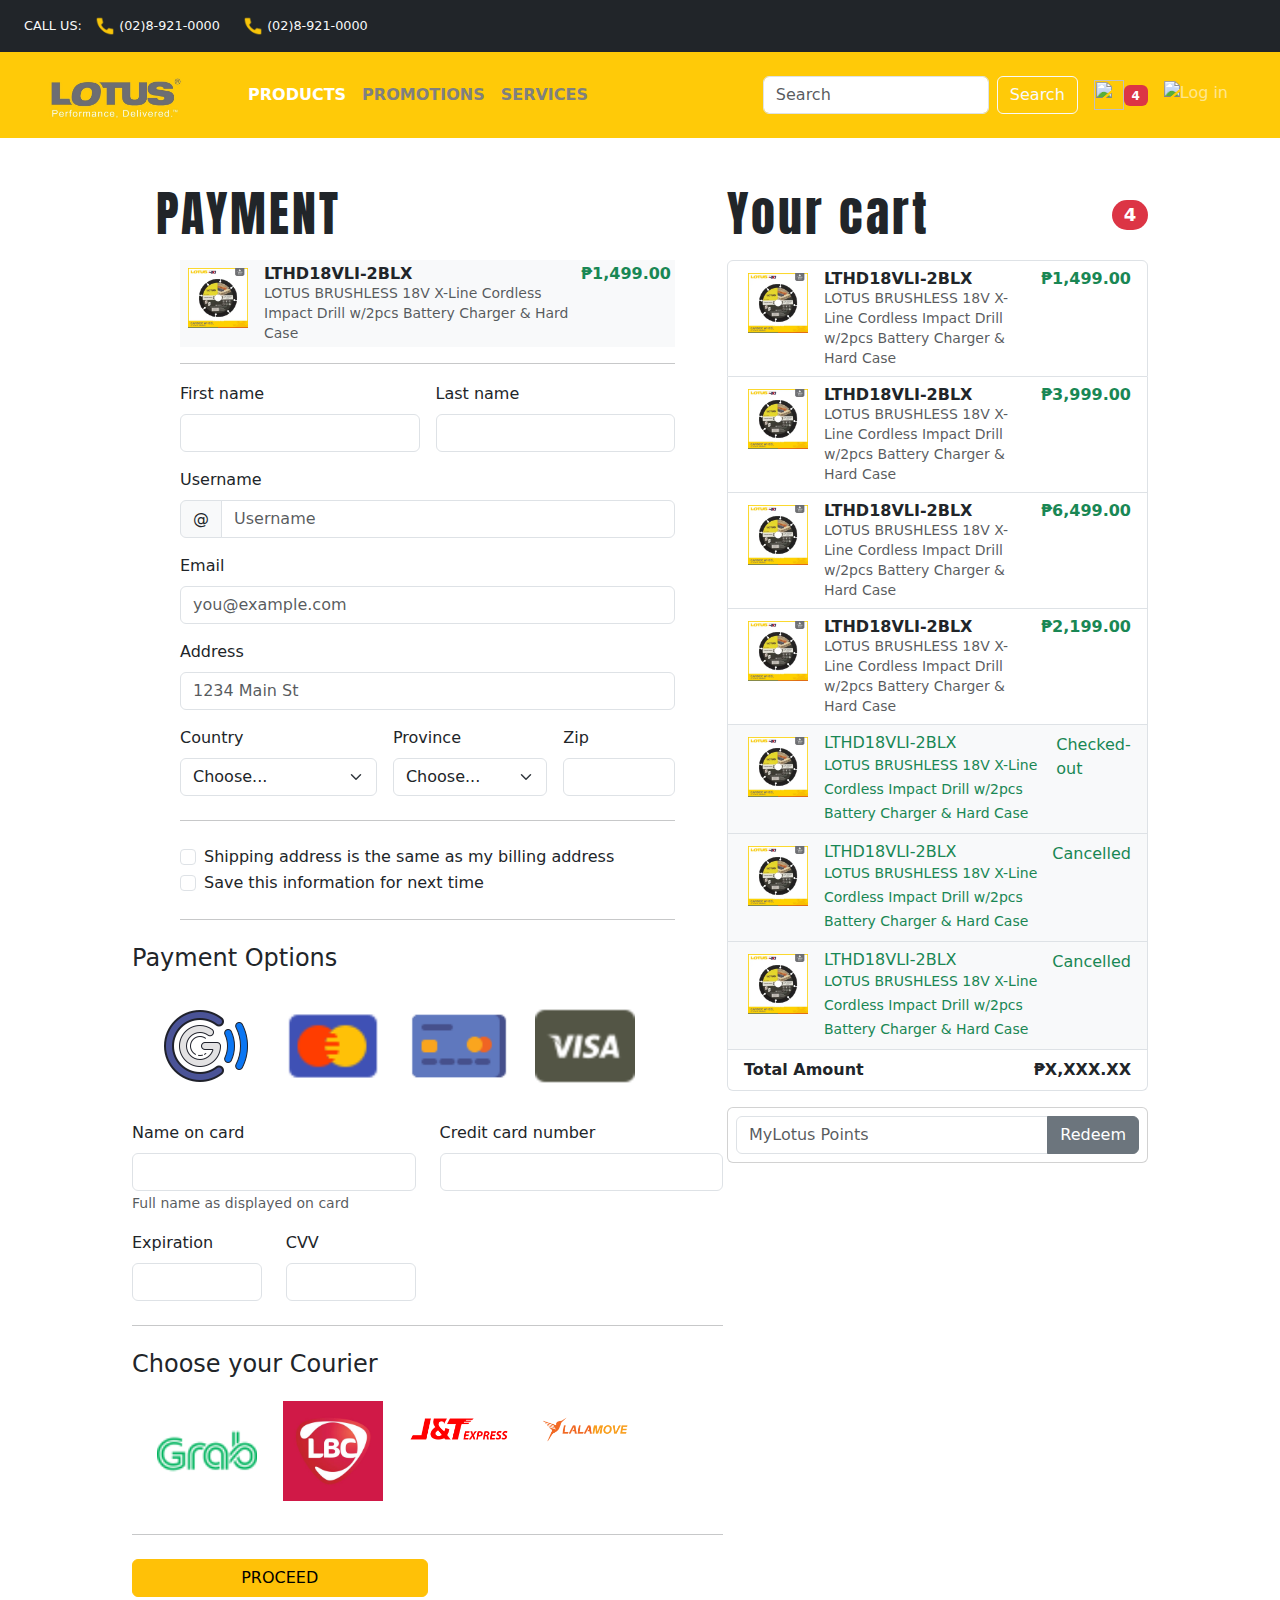
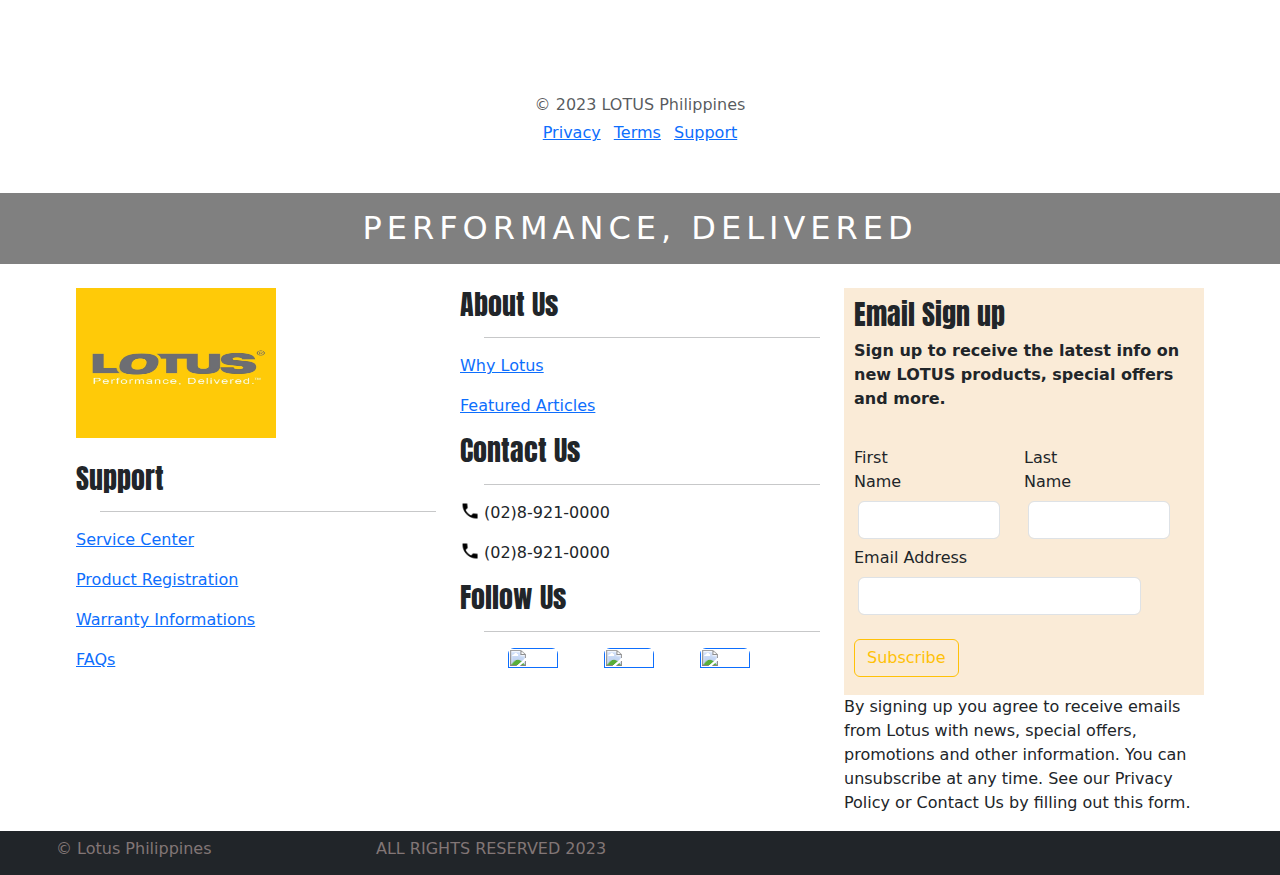
==== checkout.html @ 12a21626 "first commit" ====
<!doctype html>
<html lang="en">
  <head>
    <meta charset="UTF-8">
    <meta http-equiv="X-UA-Compatible" content="IE=edge">
    <meta name="viewport" content="width=device-width, initial-scale=1.0">
    <title>LOTUS Philippines</title>
    <link href="https://cdn.jsdelivr.net/npm/bootstrap@5.0.2/dist/css/bootstrap.min.css" rel="stylesheet">
    <link rel="preconnect" href="https://fonts.googleapis.com">
    <link rel="preconnect" href="https://fonts.gstatic.com" crossorigin>
    <link href="https://fonts.googleapis.com/css2?family=Anton&display=swap" rel="stylesheet">
    <script src="https://cdn.jsdelivr.net/npm/bootstrap@5.2.3/dist/js/bootstrap.bundle.min.js"></script>
    <link rel="stylesheet" href="css/style.css">
    
    <link href="css/bootstrap.min.css" rel="stylesheet">  
    <!-- Custom styles for this template -->
    <link href="css/checkout.css" rel="stylesheet">
  </head>
  <body>
    <header>
      <div class="container-fluid bg-dark text-light">
          <div class="header-cont d-flex gap-3 px-4 py-3 align-content-center">
              <div class="row">
                  <p class="col-md-2 p-0 m-0 text-nowrap">CALL US:</p>
                      <div class="col-md-5 d-flex gap-1">
                          <img width="20px" height="20px" src="./projectassets/icons8-phone-24.png" alt="">
                          <p class="text-nowrap p-0 m-0">(02)8-921-0000</p>
                      </div>
                  <div class="col-md-5 d-flex gap-1">
                      <img width="20px" height="20px" src="./projectassets/icons8-phone-24.png"" alt="">
                      <p class="text-nowrap p-0 m-0">(02)8-921-0000</p>
                  </div>
              </div>
              <div class="d-flex gap-3 align-content-center ms-auto">
                  <a href="#">
                      <img width="25px" src="https://cdn3.iconfinder.com/data/icons/2018-social-media-logotypes/1000/2018_social_media_popular_app_logo_facebook-256.png" alt="">
                  </a>
                  <a href="#">
                      <img width="25px" src="https://cdn2.iconfinder.com/data/icons/social-media-2285/512/1_Twitter3_colored_svg-512.png" alt="">
                  </a>
                  <a href="#">
                      <img width="25px" src="https://cdn2.iconfinder.com/data/icons/social-media-2285/512/1_Instagram_colored_svg_1-128.png" alt="">
                  </a>
              </div>
          </div>
      </div>
  </header>
  <nav class="navbar sticky-top m-0 navbar-expand-lg navbar-dark">
    <div class="container-fluid mx-4">
        <a href="index.html" class="navbar-brand me-5 px-2">
            <img class="wish-zoom" width="140px" height="60px" src="./projectassets/logo-1.jpg" alt="">
        </a>
        <button type="button" class="navbar-toggler" data-bs-toggle="collapse" data-bs-target="#navbarCollapse">
            <span class="navbar-toggler-icon"></span>
        </button>
        <div class="collapse navbar-collapse" id="navbarCollapse">
            <div class="navbar-custom navbar-nav">
                <a href="./Products.html" class="ms-auto nav-item text- nav-link active">PRODUCTS</a>
                <a href="Promotions.html" class="ms-auto nav-item nav-link">PROMOTIONS</a>
                <a href="services.html" class="ms-auto nav-item nav-link">SERVICES</a>
            </div>
                <form class="d-flex ms-auto">
                    <input type="text" class="form-control me-sm-2" placeholder="Search">
                    <button type="submit" class="btn btn-outline-light">Search</button>
                </form>
                <div class="navbar-nav m-2">
                    <a href="#modalScrollableCenter" data-bs-toggle="modal" class="wish-zoom ms-auto nav-item nav-link"><img width="30px" height="30px" src="https://cdn3.iconfinder.com/data/icons/jolly-icons-free/64/cart_64.png" alt=""><span class="badge bg-danger">4</span></a>
                    <a class="ms-auto wish-zoom nav-item nav-link" href="#modalSignin"  data-bs-toggle="modal"><img width="30px" height="30px" src="https://cdn4.iconfinder.com/data/icons/glyphs/24/icons_user-64.png" alt="Log in"></a>
            </div>
            </div>
        </div>
    </div>
    <!-----------CART Modal-------->
    <div class="modal" id="modalScrollableCenter">
        <div class="modal-dialog modal-lg modal-dialog-centered modal-dialog-scrollable">
        <div class="modal-content rounded-4 shadow-lg">
            <!-- Modal Header -->
            <div class="modal-header mx-3">
            <h3 class="modal-title">Your Cart</h3>
            <button type="button" class="btn-close" data-bs-dismiss="modal"></button>
            </div>
            <div class="modal-body mx-3">
                <div class="d-md-flex gap-2"><img width="50px" height="50px" src="./projectassets/acc1.jpg" alt=""><p class="mb-0 fw-bolder ms-3">LOTUS BRUSHLESS 18V X-Line Cordless Impact Drill w/2pcs Battery Charger & Hard Case LTHD18VLI-2BLX</p>
                    <button type="button" class="py-0 text-nowrap btn-sm btn btn-danger text-light">Cancel</button>
                    <button type="button" data-bs-target="" class="py-0 text-nowrap btn-sm btn btn-primary text-light" data-href="checkout.html">Check-out</button></div>
                <hr>
                <div class="d-md-flex gap-2"><img width="50px" height="50px" src="./projectassets/acc2.jpg" alt=""><p class="mb-0 fw-bolder  ms-3">LOTUS BRUSHLESS 18V X-Line Cordless Impact Drill w/2pcs Battery Charger & Hard Case LTHD18VLI-2BLX</p>
                    <button type="button" class="py-0 text-nowrap btn-sm btn btn-danger text-light">Cancel</button>
                    <button type="button" class="py-0 text-nowrap btn-sm btn btn-primary text-light">Check-out</button></div>
                <hr>
                <div class="d-md-flex gap-2"><img width="50px" height="50px" src="./projectassets/acc3.jpg" alt=""><p class="mb-0 fw-bolder  ms-3">LOTUS BRUSHLESS 18V X-Line Cordless Impact Drill w/2pcs Battery Charger & Hard Case LTHD18VLI-2BLX</p>
                    <button type="button" class="py-0 text-nowrap btn-sm btn btn-danger text-light">Cancel</button>
                    <button type="button" class="py-0 text-nowrap btn-sm btn btn-primary text-light">Check-out</button></div>
                <hr>
                <div class="d-md-flex gap-2"><img width="50px" height="50px" src="./projectassets/acc1.jpg" alt=""><p class="mb-0 fw-bolder  ms-3">LOTUS BRUSHLESS 18V X-Line Cordless Impact Drill w/2pcs Battery Charger & Hard Case LTHD18VLI-2BLX</p>
                    <button type="button" class="py-0 text-nowrap btn-sm btn btn-danger text-light">Cancel</button>
                    <button type="button" class="py-0 text-nowrap btn-sm btn btn-primary text-light">Check-out</button></div>
                <hr>
                <div class="modal-co d-md-flex gap-2"><img width="50px" height="50px" src="./projectassets/acc2.jpg" alt=""><p class="mb-0 fw-bolder  ms-3">LOTUS BRUSHLESS 18V X-Line Cordless Impact Drill w/2pcs Battery Charger & Hard Case LTHD18VLI-2BLX</p>
                    <button type="button gap-2" class="py-0 text-nowrap btn-sm btn btn-success" disabled>Checked-out</button>
                </div>
                <hr>
                <div class="modal-co d-md-flex gap-2"><img width="50px" height="50px" src="./projectassets/acc3.jpg" alt=""><p class="mb-0 fw-bolder ms-3">LOTUS BRUSHLESS 18V X-Line Cordless Impact Drill w/2pcs Battery Charger & Hard Case LTHD18VLI-2BLX</p>
                    <button type="button" class="py-0 text-nowrap btn-sm btn btn-danger" disabled>Cancelled</button>
                </div>
                <hr>
                <div class="modal-co d-md-flex gap-2"><img width="50px" height="50px" src="./projectassets/acc3.jpg" alt=""><p class="mb-0 fw-bolder ms-3">LOTUS BRUSHLESS 18V X-Line Cordless Impact Drill w/2pcs Battery Charger & Hard Case LTHD18VLI-2BLX</p>
                    <button type="button" class="py-0 text-nowrap btn-sm btn btn-danger" disabled>Cancelled</button>
                </div>
            </div>
        <!-- Modal footer -->
        <div class="modal-footer mx-3">
            <a class="util-btn fw-bolder text-light btn btn-warning" href="Products.html#products">ADD MORE TO CART</a>
            <a class="util-btn fw-bolder text-light btn btn-success" href="checkout.html">CHECK-OUT</a>

    </div>
  </div>
</div>
</div>
    <!----------Log-in Modal -->
<div class="modal modal-signin bg-opacity-25" tabindex="-1" role="dialog" id="modalSignin">
<div class="modal-dialog modal-dialog-centered modal-dialog-scrollable">
  <div class="modal-content rounded-5 shadow">
    <div class="modal-header p-5 pb-4 border-bottom-0">
      <!-- <h1 class="modal-title fs-5" >Modal title</h1> -->
      <h4 class="fw-bold mb-0 fs-2">MyLOTUS Account</h4>
      <button type="button" class="btn-close" data-bs-dismiss="modal" aria-label="Close"></button>
    </div>
    <div class="modal-body p-5 pt-0">
      <form class="my-4">
        <div class="form-floating mb-3">
          <input type="email" class="form-control rounded-3" id="floatingInput" placeholder="name@example.com">
          <label for="floatingInput">Email address</label>
        </div>
        <div class="form-floating mb-3">
          <input type="password" class="form-control rounded-3" id="floatingPassword" placeholder="Password">
          <label for="floatingPassword">Password</label>
        </div>
        <input type="checkbox" value="lsRememberMe" id="rememberMe"> <label for="rememberMe">Remember me</label>
        <a href="myAccount.html" class="w-100 my-2 btn btn-lg rounded-3 btn-warning" type="submit">Sign in</a>
        
        <small class="text-muted">By clicking Sign in, you agree to the terms of use.</small>
        <hr class="my-4 mx-3">
        <a class="text-center text-dark text-decoration-none" href="Create-Account.html"><h4><span class="text-muted">Not a member? </span>Register</h4></a>
        <h5 class="my-3 text-center">or sign in with</h5>
        <div class="d-flex gap-4 justify-content-center">
            <a href="#">
                <img width="50" class="p-0" src="https://cdn1.iconfinder.com/data/icons/social-media-2285/512/Colored_Facebook3_svg-512.png" alt="">
            </a>
            <a href="#">
                <img width="50" class="p-0" src="https://cdn2.iconfinder.com/data/icons/social-icons-33/128/Google-512.png" alt="">
            </a>
            <a href="#">
                <img width="50" class="p-0" src="https://cdn2.iconfinder.com/data/icons/social-media-2285/512/1_Instagram_colored_svg_1-512.png" alt="">
            </a>
        </div>
      </form>
    </div>
  </div>
</div>
</div>
</nav>
  <main>
    <section>
    <div class="container-lg my-5">    
      <div class="row g-1 mx-5">
      <div class="col-md-5 col-lg-5 order-md-last ">
        <h4 class="d-flex justify-content-between align-items-center mb-3">
          <span class="feat-font text-dark">Your cart</span>
          <span class="badge bg-danger rounded-pill">4</span>
        </h4>
        <ul class="list-group mb-3">
          <li class="list-group-item d-flex justify-content-between lh-sm">
            <img class="m-1 me-3" width="60px" height="60px" src="projectassets/acc1.jpg" alt="">
            <div class="me-2">
              <h6 class="my-0 fw-bolder">LTHD18VLI-2BLX</h6>
              
              <small class="text-muted">LOTUS BRUSHLESS 18V X-Line Cordless Impact Drill w/2pcs Battery Charger & Hard Case</small>
            </div>
            <h6 class="fw-bolder text-success">₱1,499.00</h6>
          </li>
          <li class="list-group-item d-flex justify-content-between lh-sm">
            <img class="m-1 me-3" width="60px" height="60px" src="projectassets/acc1.jpg" alt="">
            <div class="me-2">
              <h6 class="my-0 fw-bolder">LTHD18VLI-2BLX</h6>
              
              <small class="text-muted">LOTUS BRUSHLESS 18V X-Line Cordless Impact Drill w/2pcs Battery Charger & Hard Case</small>
            </div>
            <hh6 class="fw-bolder text-success">₱3,999.00</h6>
          </li>
          <li class="list-group-item d-flex justify-content-between lh-sm">
            <img class="m-1 me-3" width="60px" height="60px" src="projectassets/acc1.jpg" alt="">
            <div class="me-2">
              <h6 class="my-0 fw-bolder">LTHD18VLI-2BLX</h6>
              
              <small class="text-muted">LOTUS BRUSHLESS 18V X-Line Cordless Impact Drill w/2pcs Battery Charger & Hard Case</small>
            </div>
            <h6 class="fw-bolder text-success">₱6,499.00</h6>
          </li>
          <li class="list-group-item d-flex justify-content-between lh-sm">
            <img class="m-1 me-3" width="60px" height="60px" src="projectassets/acc1.jpg" alt="">
            <div class="me-2">
              <h6 class="my-0 fw-bolder">LTHD18VLI-2BLX</h6>
              
              <small class="text-muted">LOTUS BRUSHLESS 18V X-Line Cordless Impact Drill w/2pcs Battery Charger & Hard Case</small>
            </div>
            <h6 class="fw-bolder text-success">₱2,199.00</h6>
          </li>
          <li class="list-group-item d-flex justify-content-between bg-light">
            <img class="m-1 me-3" width="60px" height="60px" src="projectassets/acc1.jpg" alt="">
            <div class="text-success">
              <h6 class="my-0">LTHD18VLI-2BLX</h6>
              <small>LOTUS BRUSHLESS 18V X-Line Cordless Impact Drill w/2pcs Battery Charger & Hard Case</small>
            </div>
            <span class="text-success">Checked-out</span>
          </li>
          <li class="list-group-item d-flex justify-content-between bg-light">
            <img class="m-1 me-3" width="60px" height="60px" src="projectassets/acc1.jpg" alt="">
            <div class="text-success">
              <h6 class="my-0">LTHD18VLI-2BLX</h6>
              <small>LOTUS BRUSHLESS 18V X-Line Cordless Impact Drill w/2pcs Battery Charger & Hard Case</small>
            </div>
            <span class="text-success">Cancelled</span>
          </li>
          <li class="list-group-item d-flex justify-content-between bg-light">
            <img class="m-1 me-3" width="60px" height="60px" src="projectassets/acc1.jpg" alt="">
            <div class="text-success">
              <h6 class="my-0">LTHD18VLI-2BLX</h6>
              <small>LOTUS BRUSHLESS 18V X-Line Cordless Impact Drill w/2pcs Battery Charger & Hard Case</small>
            </div>
            <span class="text-success">Cancelled</span>
          </li>
          <li class="list-group-item d-flex justify-content-between">
            <span class="fw-bold">Total Amount</span>
            <strong>₱X,XXX.XX</strong>
          </li>
        </ul>

        <form class="card p-2">
          <div class="input-group">
            <input type="text" class="form-control" placeholder="MyLotus Points">
            <button type="submit" class="btn btn-secondary">Redeem</button>
          </div>
        </form>
      </div>
      <div class="col-md-7 col-lg-7">
        <h4 class="feat-font mb-3 ms-4">PAYMENT</h4>
        <li class="list-group-item d-flex justify-content-between lh-sm mx-5 mb-3 bg-light p-1">
            <img class="m-1 me-3" width="60px" height="60px" src="projectassets/acc1.jpg" alt="">
            <div class="me-2">
              <h6 class="my-0 fw-bolder">LTHD18VLI-2BLX</h6>
              
              <small class="text-muted">LOTUS BRUSHLESS 18V X-Line Cordless Impact Drill w/2pcs Battery Charger & Hard Case</small>
            </div>
            <h6 class="fw-bolder text-success">₱1,499.00</h6>
          </li>
          <hr class="hr-t mx-5">
        <form class="needs-validation" novalidate>
          <div class="row g-3 px-5">
            <div class="col-sm-6">
              <label for="firstName" class="form-label">First name</label>
              <input type="text" class="form-control" id="firstName" placeholder="" value="" required>
              <div class="invalid-feedback">
                Valid first name is required.
              </div>
            </div>

            <div class="col-sm-6">
              <label for="lastName" class="form-label">Last name</label>
              <input type="text" class="form-control" id="lastName" placeholder="" value="" required>
              <div class="invalid-feedback">
                Valid last name is required.
              </div>
            </div>

            <div class="col-12">
              <label for="username" class="form-label">Username</label>
              <div class="input-group has-validation">
                <span class="input-group-text">@</span>
                <input type="text" class="form-control" id="username" placeholder="Username" required>
              <div class="invalid-feedback">
                  Your username is required.
                </div>
              </div>
            </div>

            <div class="col-12">
              <label for="email" class="form-label">Email <span class="text-muted"></span></label>
              <input type="email" class="form-control" id="email" placeholder="you@example.com">
              <div class="invalid-feedback">
                Please enter a valid email address for shipping updates.
              </div>
            </div>

            <div class="col-12">
              <label for="address" class="form-label">Address</label>
              <input type="text" class="form-control" id="address" placeholder="1234 Main St" required>
              <div class="invalid-feedback">
                Please enter your shipping address.
              </div>
            </div>
            <div class="col-md-5">
              <label for="country" class="form-label">Country</label>
              <select class="form-select" id="country" required>
                <option value="">Choose...</option>
                <option>Philippines</option>
              </select>
              <div class="invalid-feedback">
                Please select a valid country.
              </div>
            </div>

            <div class="col-md-4">
              <label for="state" class="form-label">Province</label>
              <select class="form-select" id="state" required>
                <option value="">Choose...</option>
                <option>Abra</option>
                <option>NCR</option>
              </select>
              <div class="invalid-feedback">
                Please provide a valid state.
              </div>
            </div>

            <div class="col-md-3">
              <label for="zip" class="form-label">Zip</label>
              <input type="text" class="form-control" id="zip" placeholder="" required>
              <div class="invalid-feedback">
                Zip code required.
              </div>
            </div>
          </div>

          <hr class="my-4 mx-5">

          <div class="form-check mx-5">
            <input type="checkbox" class="form-check-input" id="same-address">
            <label class="form-check-label" for="same-address">Shipping address is the same as my billing address</label>
          </div>
          <div class="form-check mx-5">
            <input type="checkbox" class="form-check-input" id="save-info">
            <label class="form-check-label" for="save-info">Save this information for next time</label>
          </div>
          <hr class="my-4 mx-5">
          <h4 class="mb-3">Payment Options</h4>
          <div class="my-3 w-25 justify-content-center">
            <div class="container-lg">
            <div class="d-md-flex list-group-item justify-content-between">
            <div class="form-check btn">
                <img width="100px" src="projectassets/icons8-gcash-100.png" alt="">
              </div>
            <div class="form-check btn">
              <img width="100px" src="projectassets/icons8-mastercard-48.png" alt="">
            </div>
            <div class="form-check btn">
              <img width="100px" src="projectassets/icons8-debit-card-64.png" alt="">
            </div>
            <div class="form-check btn">
              <img width="100px" src="projectassets/icons8-visa-50.png" alt="">
            </div>
          </div>
        </div>
      </div>
          <div class="row gy-3">
            <div class="col-md-6">
              <label for="cc-name" class="form-label">Name on card</label>
              <input type="text" class="form-control" id="cc-name" placeholder="" required>
              <small class="text-muted">Full name as displayed on card</small>
              <div class="invalid-feedback">
                Name on card is required
              </div>
            </div>

            <div class="col-md-6">
              <label for="cc-number" class="form-label">Credit card number</label>
              <input type="text" class="form-control" id="cc-number" placeholder="" required>
              <div class="invalid-feedback">
                Credit card number is required
              </div>
            </div>

            <div class="col-md-3">
              <label for="cc-expiration" class="form-label">Expiration</label>
              <input type="text" class="form-control" id="cc-expiration" placeholder="" required>
              <div class="invalid-feedback">
                Expiration date required
              </div>
            </div>

            <div class="col-md-3">
              <label for="cc-cvv" class="form-label">CVV</label>
              <input type="text" class="form-control" id="cc-cvv" placeholder="" required>
              <div class="invalid-feedback">
                Security code required
              </div>
            </div>
          </div>
          <hr class="my-4">
          <h4 class="mb-3">Choose your Courier</h4>
          <div class="my-3 w-25 justify-content-center">
            <div class="container-lg">
            <div class="d-md-flex list-group-item justify-content-between">
            <div class="form-check btn">
                <img width="100px" src="projectassets/grab.png" alt="">
              </div>
            <div class="form-check btn">
              <img width="100px" src="projectassets/lbc.jpg" alt="">
            </div>
            <div class="form-check btn">
              <img width="100px" src="projectassets/JT-Express-Logo-768x432.png" alt="">
            </div>
            <div class="form-check btn">
              <img width="100px" src="projectassets/Lalamove-Logo-768x432.png" alt="">
            </div>
          </div>
        </div>
      </div>
          <hr class="my-4">
          <button class="w-50 mx-0 btn btn-warning btn" type="submit">PROCEED</button>
        </form>
      </div>
    </div>
  </div>
</section>
  </main>
  <div class="my-5 pt-5 text-muted text-center text-small">
    <p class="mb-1">&copy; 2023 LOTUS Philippines</p>
    <ul class="list-inline">
      <li class="list-inline-item"><a href="#">Privacy</a></li>
      <li class="list-inline-item"><a href="#">Terms</a></li>
      <li class="list-inline-item"><a href="#">Support</a></li>
    </ul>
  </div>

<!-------Footer Banner--------------->
<div class="ban container-fluid mt-3">
  <h2 class="text-center  py-3">PERFORMANCE, DELIVERED</h2>
</div>
</main>
<!---------FOOTER----------->
<footer id="footer">
<div class="footer-inner">
  <div class="row mx-5 px-3 pt-3 wrapper clearfix">
      <div class="col-md-4 flex-1">
          <div class="footer-logo mb-4">
              <a href="#">
                  <img width="200px" height="150px" src="./projectassets/logo.jpg" alt="">
              </a>
          </div>
          <div class="footer-support">
              <h3 class="foot-font">Support</h3>
              <hr class="ms-4">
              <p><a href="#">Service Center</a></p>
              <p><a href="#">Product Registration</a></p>
              <p><a href="#">Warranty Informations</a></p>
              <p><a href="#">FAQs</a></p>
          </div>
      </div>
      <div class="col-md-4 ">
          <div class="foot">
              <div>
                  <h3 class="foot-font footer-about">About Us</h3>
                  <hr class="ms-4">    
                  <p><a href="">Why Lotus</a></p>
                  <p><a href="">Featured Articles</a></p>
              </div>
              <div>
              <h3 class="footer-contact foot-font">Contact Us</h3>
                  <hr class="ms-4">
                  <div>
                  <div class="col-md-4 d-flex gap-1">
                      <img width="20px" height="20px" src="./projectassets/phone-icon.png" alt="">
                      <p class="text-nowrap">(02)8-921-0000</p>
                  </div>
                  <div class="col-md-4 d-flex gap-1">
                      <img width="20px" height="20px" src="./projectassets/phone-icon.png"" alt="">
                      <p class="text-nowrap">(02)8-921-0000</p>
                  </div>
                  </div>
              </div>
              <div>
                  <h3 class="foot-font">Follow Us</h3>
              </div>
              <hr class="ms-4">
              <div class="socials row mt-3 px-5 pb-2">
                  <div class="col"><a href="">
                      <img class="rounded img-fluid" width="50px" height="50px" src="https://cdn3.iconfinder.com/data/icons/2018-social-media-logotypes/1000/2018_social_media_popular_app_logo_facebook-256.png" alt=""></a></div>
                  <div class="col"><a href="">
                      <img class="rounded img-fluid" width="50px" height="50px" src="https://cdn2.iconfinder.com/data/icons/social-media-2285/512/1_Twitter3_colored_svg-512.png" alt=""></a></div>
                  <div class="col"><a href="">
                      <img class="rounded img-fluid" width="50px" height="50px" src="https://cdn2.iconfinder.com/data/icons/social-media-2285/512/1_Instagram_colored_svg_1-128.png" alt=""></a></div>
              </div>
          </div>
      </div>
      <div class="col-md-4">
          <div class="foot">
              <form class="footer-form footer-form" action="">
                      <h3 class="foot-font">Email Sign up</h3>
                      <p class="my-1">Sign up to receive the latest info on new LOTUS products, special offers and more.</p>
                      <table>
                      <tr>
                          <td class="td1">
                              <label for="" class="col-sm-5 col-form-label">First Name</label>
                              <div class="col-sm-10">
                              <input type="text" class="form-control ms-1" >
                          </div>
                              
                          </td>
                          <td class="td2">
                              <label for="" class="col-sm-5 col-form-label">Last Name</label>
                              <div class="col-sm-10">
                              <input type="text" class="form-control ms-1">
                          </td>
                      </tr>
                      <br>
                      <tr>
                          <td class="td3" colspan="2">
                          <label for="" class="col-sm-5 col-form-label">Email Address</label>
                          <div class="col-sm-10">
                          <input type="email" class="form-control ms-1"><br>
                          <a href="#footer" class="btn btn-outline-warning mb-2">Subscribe</a>
                          </td></div>
                      </tr>
                      </table>
              </form>
          </div>
      <div>
          <p>By signing up you agree to receive emails from Lotus with news, special offers, promotions and other information. You can unsubscribe at any time. See our Privacy Policy or Contact Us by filling out this form.</p>
      </div>
  </div>
</div>
<div class="footer-ann bg-dark">
  <div class="col-md-3"><h2 class="ms-2 px-5 py-2 textt-wrap">© Lotus Philippines</h2></div>
  <div class="col-md-9"><h2 class="ms-2 px-5 py-2">ALL RIGHTS RESERVED 2023</h2></div>
</div>
</footer>
<!-------Chat Us-->
<div>
<a href="#myForm" onclick="openForm()" class="open-button">
<img width="75px" src="https://cdn4.iconfinder.com/data/icons/social-media-flat-7/64/Social-media_FB-Messenger-256.png" alt=""></a>
<div class="chat-popup" id="myForm">
<form action="/action_page.php" class="form-container">
<h1>Chat</h1>
<label for="msg"><b>Message</b></label>
<textarea placeholder="Type message.." name="msg" required></textarea>
<button type="submit" class="btn">Send</button>
<button type="button" class="btn cancel" onclick="closeForm()">Close</button>
</form>
</div>
</div>

    <script src="JS/bootstrap.bundle.min.js"></script>
    <script src="JS/chatboxscript.js"></script>
    <script src="https://cdn.jsdelivr.net/npm/swiper@9/swiper-element-bundle.min.js"></script>
    <script src="./JS/jQueryscript.js"></script>
    <script src="JS/checkout.js"></script>
  </body>
</html>
---- css/style.css ----
@import url('https://fonts.googleapis.com/css2?family=Anton&display=swap');

        *{
            margin: 0;
            padding: 0;
            box-sizing: border-box;
        }
    
        .navbar {
            background-color: #ffca08;
        }
        .navbar-custom a {
            color: grey;
            font-weight: 700;
        }
        a {
            text-decoration: none;
            color: #000;
        }
        .header-cont {
            font-size: .8rem;
        }
        .footer-ann {
            display: flex;
            background-color: #000;
            color: rgb(130, 118, 118);
            width: 100%;
        }
        .footer-ann h2 {
            font-size: 1rem;
        }
        .footer-form {
            background: antiquewhite;
            padding: 10px;
        }
        .ban {
            background-color: grey;
            color: #fff;
            font-size: 4rem;
            letter-spacing: 5px;
        }
        .my-1{
            font-weight: bolder;
        }
        swiper-container {
            width: auto;
            height:auto;
            display: flex;
        }
        swiper-slide {
            display: flex;
            font-size: 16px;
            justify-content: center;
            align-items: center;
        }
        swiper-slide img {
            display: block;
            width: auto;
            height: auto;
            object-fit: cover;
        }
        .underline {
            margin: auto;
            width: 40%;
            margin-bottom:2rem;
        }
        .hero {
            height: 160%;
        }
        .img-zoom {
            transition: transform .3s ease-in;
        }
        .img-zoom:hover {
            -ms-transform: scale(1.05); /* IE 9 */
            -webkit-transform: scale(1.05); /* Safari 3-8 */
            transform: scale(1.05); 
        }
        .util-btn:hover, .feat-btn:hover, .si-btn:hover  {
            background-color:#6c6e72;
            color: white;
        }
        .cat-btn {
            text-decoration: underline;
        }
        .cat-btn:hover{
            font-size: 1.125rem;
            text-decoration: none;
            color: black;
        }
        .btn{
            font-weight: bolder;
            color: #6c6e72;
        }
        .cat-zoom {
            transition: transform .3s ease-in;
        }
        .cat-zoom:hover {
            -ms-transform: scale(1.05); /* IE 9 */
            -webkit-transform: scale(1.05); /* Safari 3-8 */
            transform: scale(1.01); 
        }
        .wish-zoom {
            transition: transform .3s ease;
        }
        .wish-zoom:hover {
            -ms-transform: scale(1.05); /* IE 9 */
            -webkit-transform: scale(1.05); /* Safari 3-8 */
            transform: scale(1.05); 
        }
        .feat-font, .cat-font, .store-font, .si-font, .page-font {
            font-size: 3rem;
            font-family: 'Anton', sans-serif;
            letter-spacing: 3px;
        }
        .foot-font {
            font-family: 'Anton', sans-serif;

        }
        .modal-backdrop {
            z-index: -1;
        }
        .modal.active {
            filter: blur(8px);
            -webkit-filter: blur(8px);
        }
        .modal-co{
            color: transparent;
            text-shadow: #111 0 0 3px;
        }
        .modal-sheet .modal-dialog {
            width: 380px;
            transition: bottom .75s ease-in-out;
        }
        .modal-sheet .modal-footer {
            padding-bottom: 2rem;
        }

        .modal-alert .modal-dialog {
            width: 380px;
        }
        .breadcrumb-item + .breadcrumb-item::before {
            content: ">";
        }
        .open-button {
            opacity: 0.8;
            position: fixed;
            bottom: 18px;
            right: 18px;
          }
          /* The popup chat - hidden by default */
          .chat-popup {
            display: none;
            position: fixed;
            bottom: 0;
            right: 15px;
            border: 3px solid #f1f1f1;
            z-index: 9;
          }
          /* Add styles to the form container */
          .form-container {
            max-width: 300px;
            padding: 10px;
            background-color: white;
          }
          /* Full-width textarea */
          .form-container textarea {
            width: 100%;
            padding: 15px;
            margin: 5px 0 22px 0;
            border: none;
            background: #f1f1f1;
            resize: none;
            min-height: 200px;
          }
          /* When the textarea gets focus, do something */
          .form-container textarea:focus {
            background-color: #ddd;
            outline: none;
          }
          /* Set a style for the submit/send button */
          .form-container .btn {
            background-color: #04AA6D;
            color: white;
            padding: 16px 20px;
            border: none;
            cursor: pointer;
            width: 100%;
            margin-bottom:10px;
            opacity: 0.8;
          }
          /* Add a red background color to the cancel button */
          .form-container .cancel {
            background-color: red;
          }
          /* Add some hover effects to buttons */
          .form-container .btn:hover, .open-button:hover {
            opacity: 1;
          }
          .accordion-button::after {
            background-image: url("data:image/svg+xml,%3csvg viewBox='0 0 16 16' fill='%23333' xmlns='http://www.w3.org/2000/svg'%3e%3cpath fill-rule='evenodd' d='M8 0a1 1 0 0 1 1 1v6h6a1 1 0 1 1 0 2H9v6a1 1 0 1 1-2 0V9H1a1 1 0 0 1 0-2h6V1a1 1 0 0 1 1-1z' clip-rule='evenodd'/%3e%3c/svg%3e");
            transform: scale(.7) !important;
          }
          .accordion-button:not(.collapsed)::after {
            background-image: url("data:image/svg+xml,%3csvg viewBox='0 0 16 16' fill='%23333' xmlns='http://www.w3.org/2000/svg'%3e%3cpath fill-rule='evenodd' d='M0 8a1 1 0 0 1 1-1h14a1 1 0 1 1 0 2H1a1 1 0 0 1-1-1z' clip-rule='evenodd'/%3e%3c/svg%3e");
          }
          .hr-t {
            height: 3px;
          }
---- css/checkout.css ----
.container {
  max-width: 960px;
}
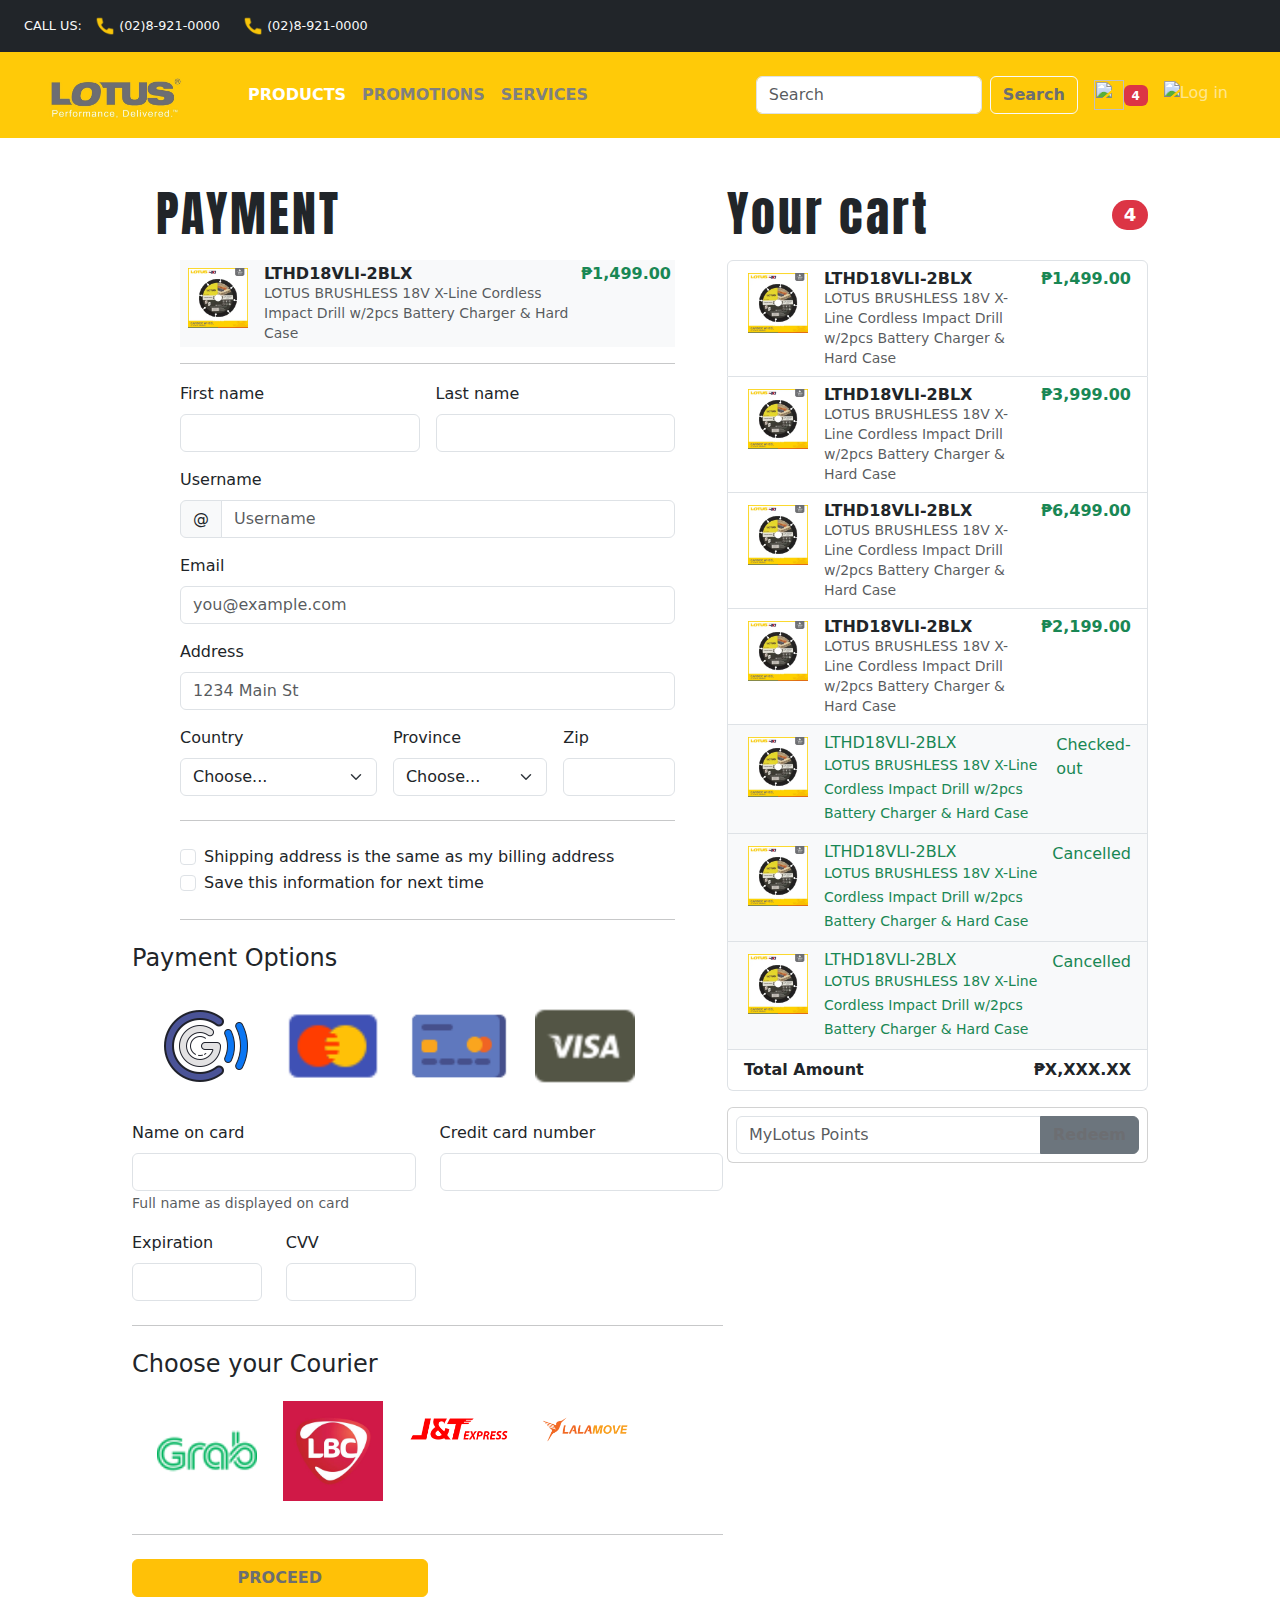
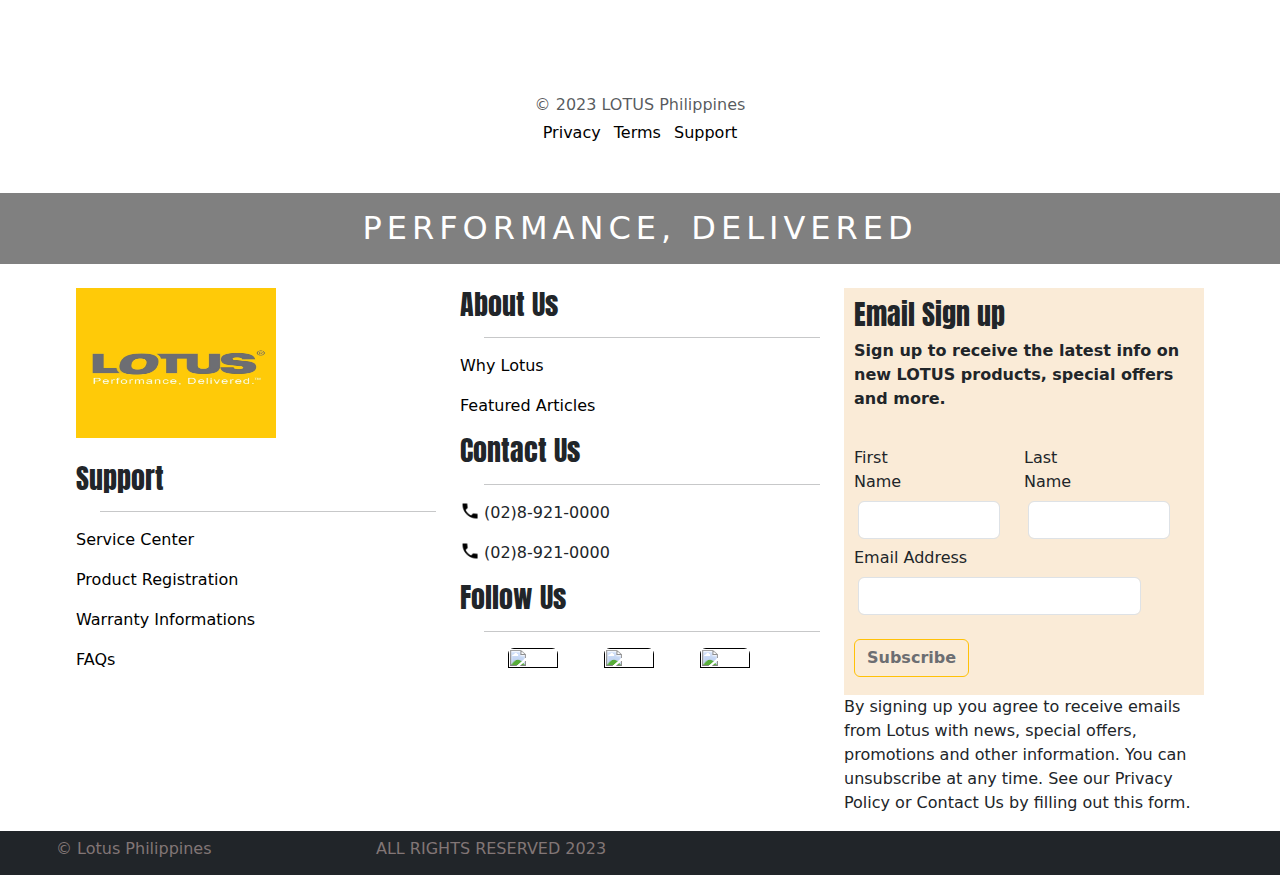
==== commit 87ec6d08: "working modal" ====
--- a/checkout.html
+++ b/checkout.html
@@ -11,8 +11,7 @@
     <link href="https://fonts.googleapis.com/css2?family=Anton&display=swap" rel="stylesheet">
     <script src="https://cdn.jsdelivr.net/npm/bootstrap@5.2.3/dist/js/bootstrap.bundle.min.js"></script>
     <link rel="stylesheet" href="css/style.css">
-    
-    <link href="css/bootstrap.min.css" rel="stylesheet">  
+      
     <!-- Custom styles for this template -->
     <link href="css/checkout.css" rel="stylesheet">
   </head>
@@ -548,8 +547,6 @@
 </form>
 </div>
 </div>
-
-    <script src="JS/bootstrap.bundle.min.js"></script>
     <script src="JS/chatboxscript.js"></script>
     <script src="https://cdn.jsdelivr.net/npm/swiper@9/swiper-element-bundle.min.js"></script>
     <script src="./JS/jQueryscript.js"></script>
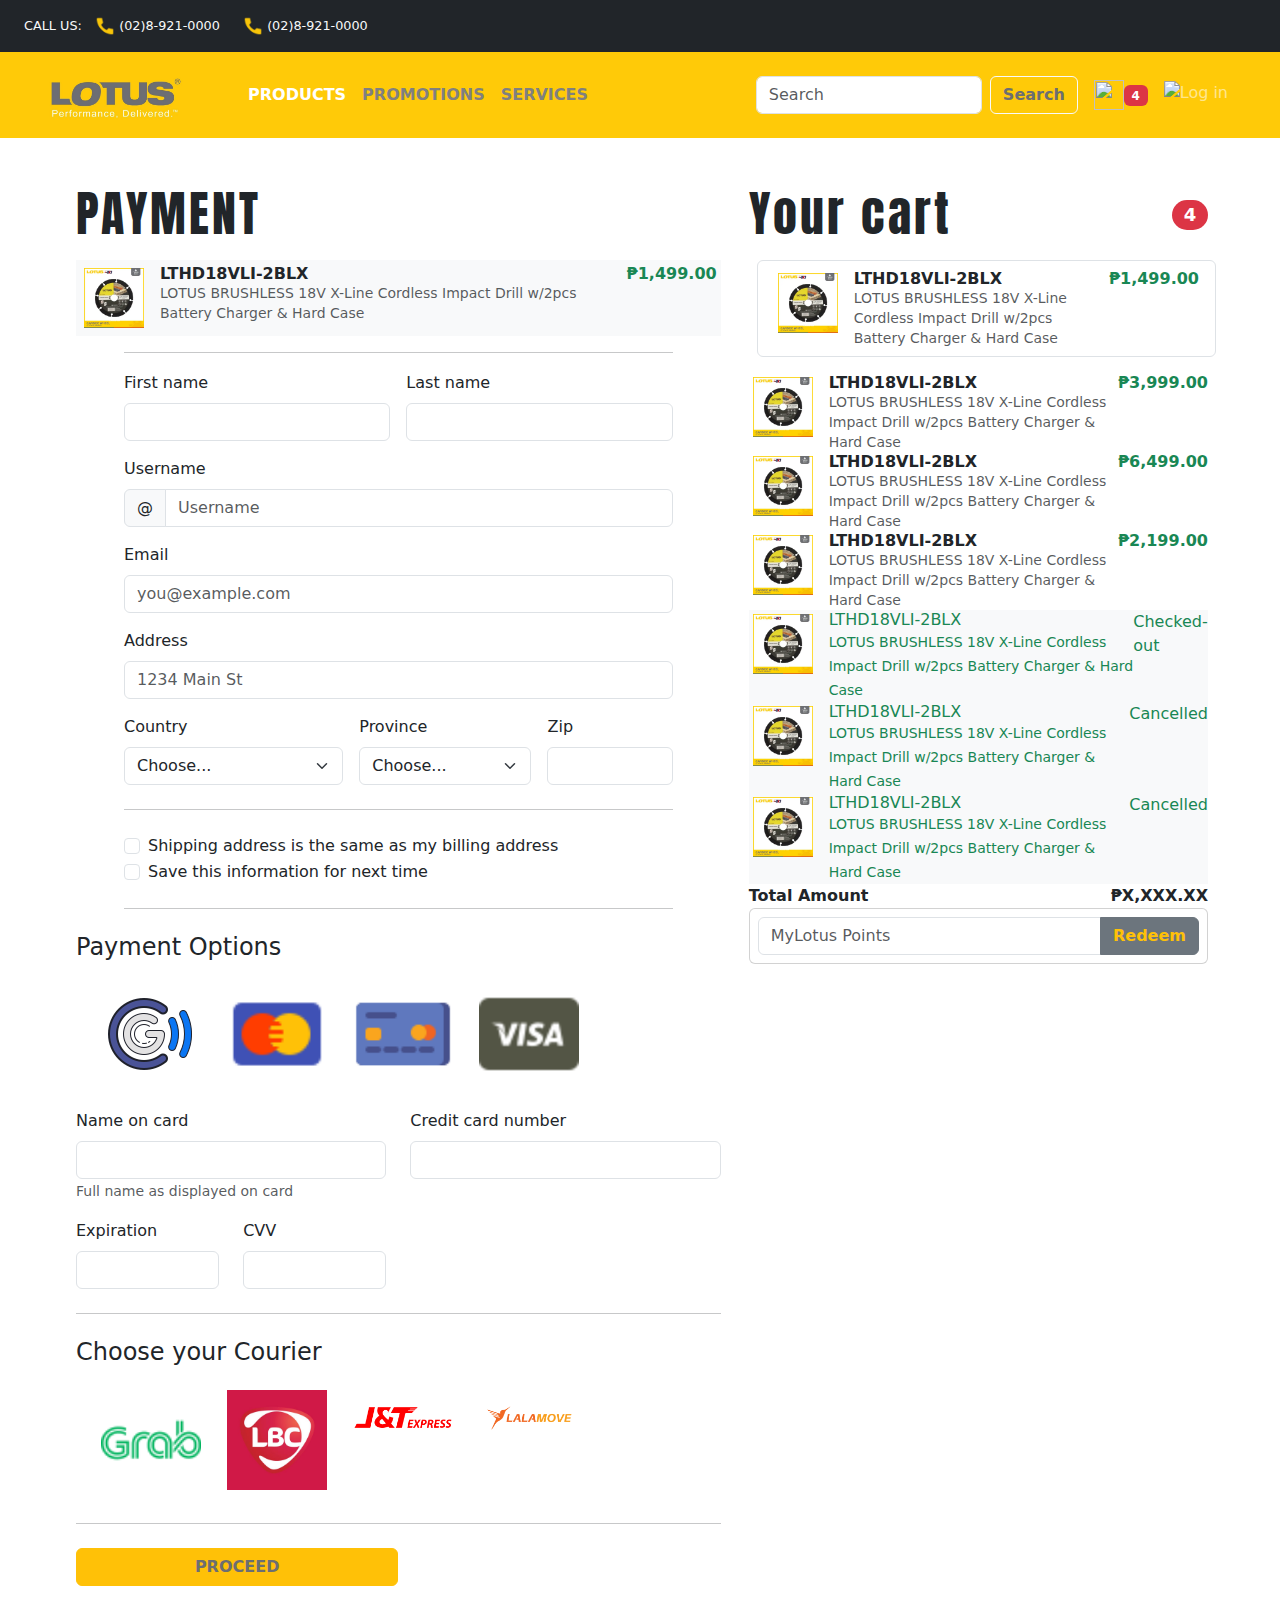
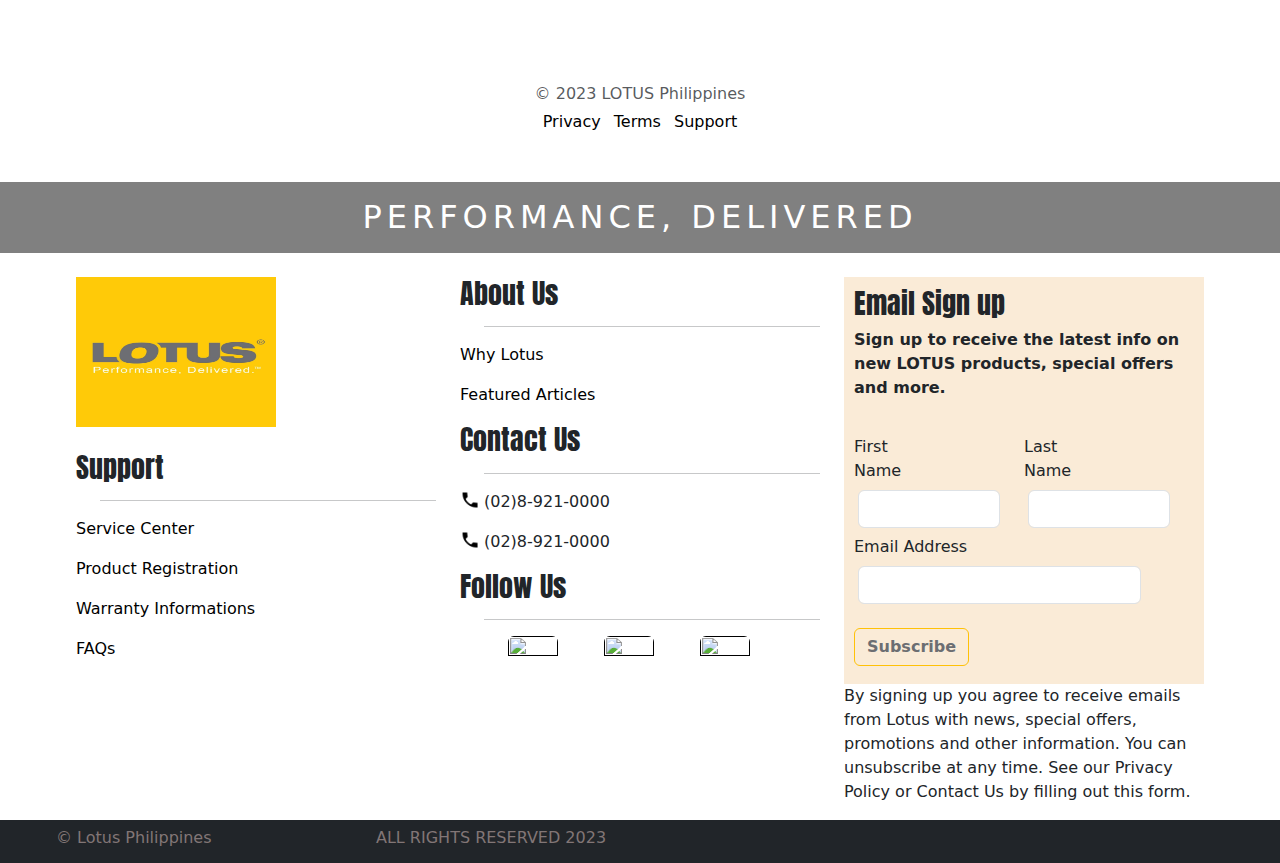
==== commit 71ac4eae: "second commit" ====
--- a/checkout.html
+++ b/checkout.html
@@ -11,6 +11,7 @@
     <link href="https://fonts.googleapis.com/css2?family=Anton&display=swap" rel="stylesheet">
     <script src="https://cdn.jsdelivr.net/npm/bootstrap@5.2.3/dist/js/bootstrap.bundle.min.js"></script>
     <link rel="stylesheet" href="css/style.css">
+    
       
     <!-- Custom styles for this template -->
     <link href="css/checkout.css" rel="stylesheet">
@@ -161,23 +162,24 @@
 </nav>
   <main>
     <section>
-    <div class="container-lg my-5">    
-      <div class="row g-1 mx-5">
+    <div class="container-fluid my-5">    
+      <div class="row g-4 mx-5">
       <div class="col-md-5 col-lg-5 order-md-last ">
         <h4 class="d-flex justify-content-between align-items-center mb-3">
           <span class="feat-font text-dark">Your cart</span>
           <span class="badge bg-danger rounded-pill">4</span>
         </h4>
-        <ul class="list-group mb-3">
-          <li class="list-group-item d-flex justify-content-between lh-sm">
-            <img class="m-1 me-3" width="60px" height="60px" src="projectassets/acc1.jpg" alt="">
+        <div class="list-group mb-3">
+          <div class="container list-group-item d-md-flex justify-content-center text-wrap clearfix wrapper w-100 mx-2 lh-sm">
+            <img class="m-1 me-3 position-relative" width="60px" height="60px" src="projectassets/acc1.jpg" alt="">
             <div class="me-2">
               <h6 class="my-0 fw-bolder">LTHD18VLI-2BLX</h6>
               
               <small class="text-muted">LOTUS BRUSHLESS 18V X-Line Cordless Impact Drill w/2pcs Battery Charger & Hard Case</small>
             </div>
-            <h6 class="fw-bolder text-success">₱1,499.00</h6>
-          </li>
+            <h6 class="fw-bolder text-success textt-wrap postion-relative">₱1,499.00</h6>
+          </div>
+          </div>
           <li class="list-group-item d-flex justify-content-between lh-sm">
             <img class="m-1 me-3" width="60px" height="60px" src="projectassets/acc1.jpg" alt="">
             <div class="me-2">
@@ -238,13 +240,13 @@
         <form class="card p-2">
           <div class="input-group">
             <input type="text" class="form-control" placeholder="MyLotus Points">
-            <button type="submit" class="btn btn-secondary">Redeem</button>
+            <button type="button" class="btn text-warning btn-secondary">Redeem</button>
           </div>
         </form>
       </div>
-      <div class="col-md-7 col-lg-7">
-        <h4 class="feat-font mb-3 ms-4">PAYMENT</h4>
-        <li class="list-group-item d-flex justify-content-between lh-sm mx-5 mb-3 bg-light p-1">
+      <div class="col-md-7 col-lg-7 px-3">
+        <h4 class="feat-font mb-3 ">PAYMENT</h4>
+        <li class="list-group-item d-md-flex justify-content-between lh-sm mx-auto mb-3 bg-light p-1">
             <img class="m-1 me-3" width="60px" height="60px" src="projectassets/acc1.jpg" alt="">
             <div class="me-2">
               <h6 class="my-0 fw-bolder">LTHD18VLI-2BLX</h6>
@@ -547,6 +549,8 @@
 </form>
 </div>
 </div>
+
+    
     <script src="JS/chatboxscript.js"></script>
     <script src="https://cdn.jsdelivr.net/npm/swiper@9/swiper-element-bundle.min.js"></script>
     <script src="./JS/jQueryscript.js"></script>
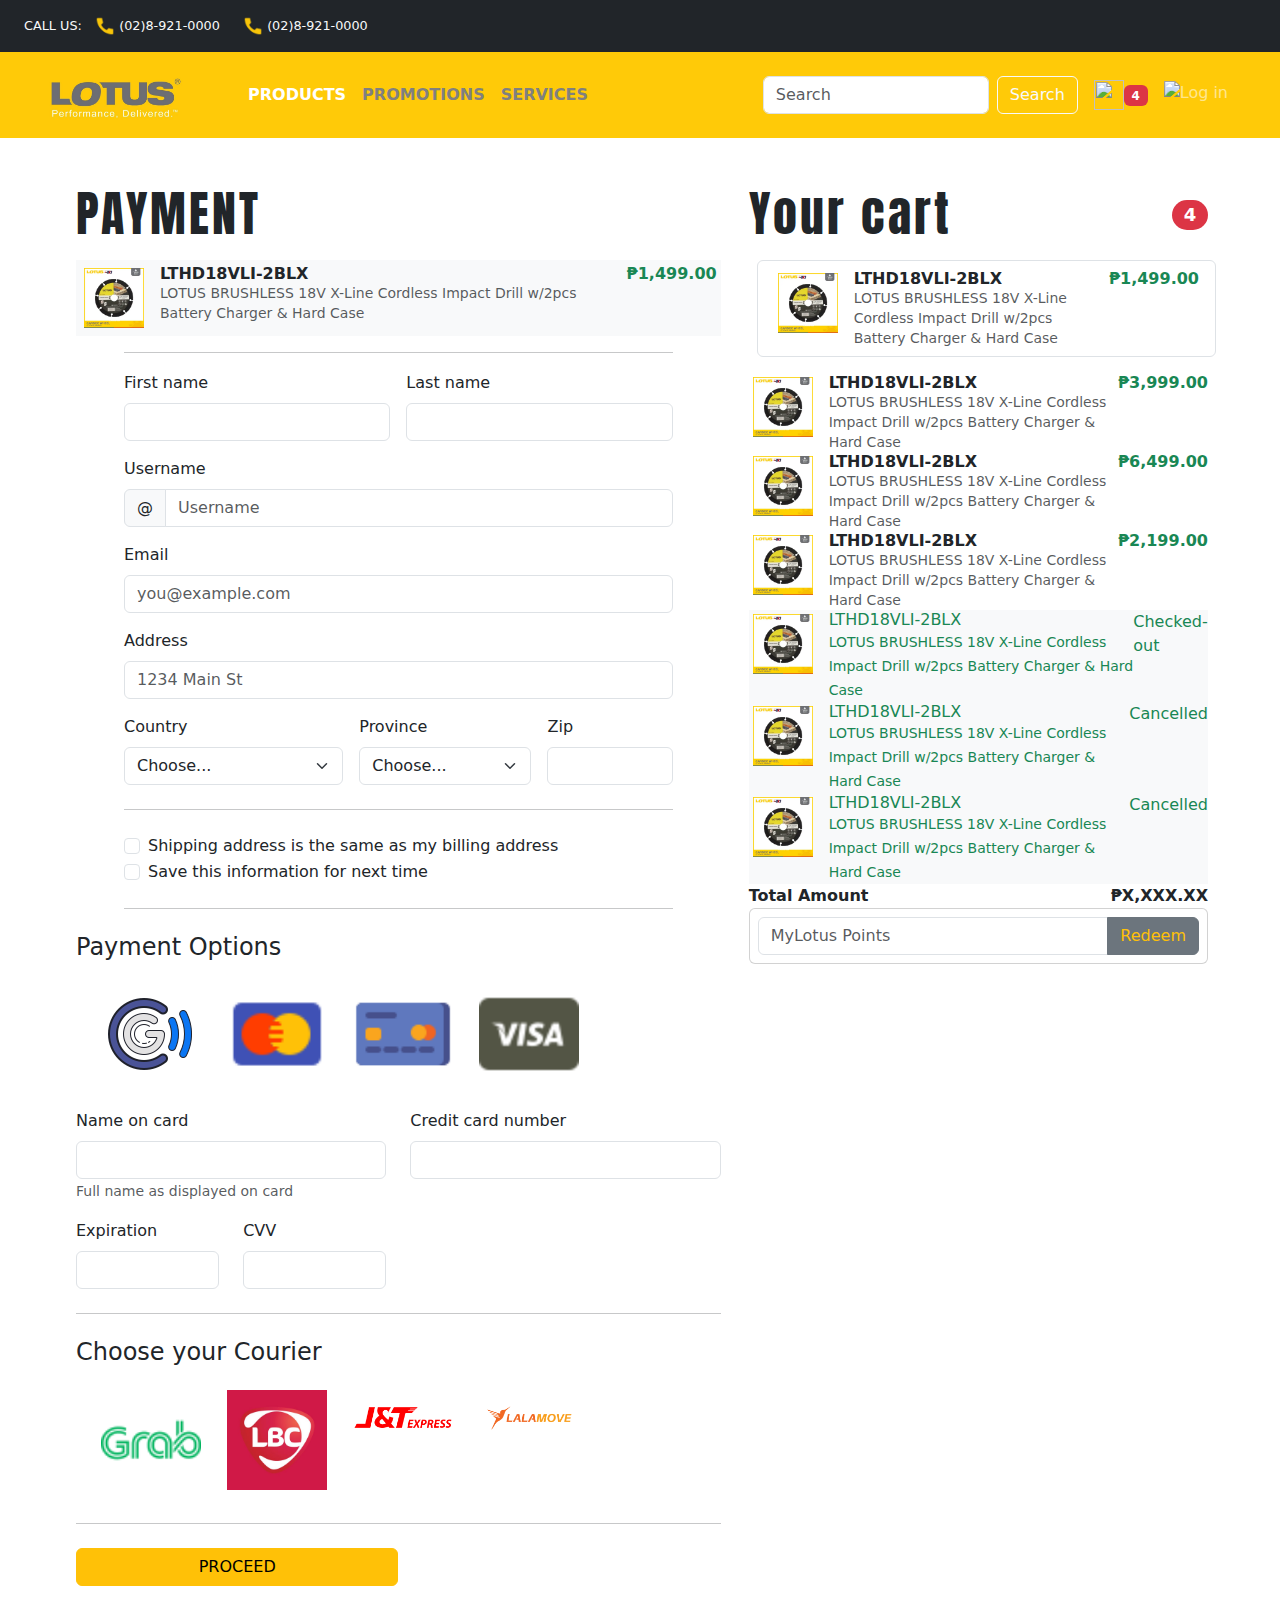
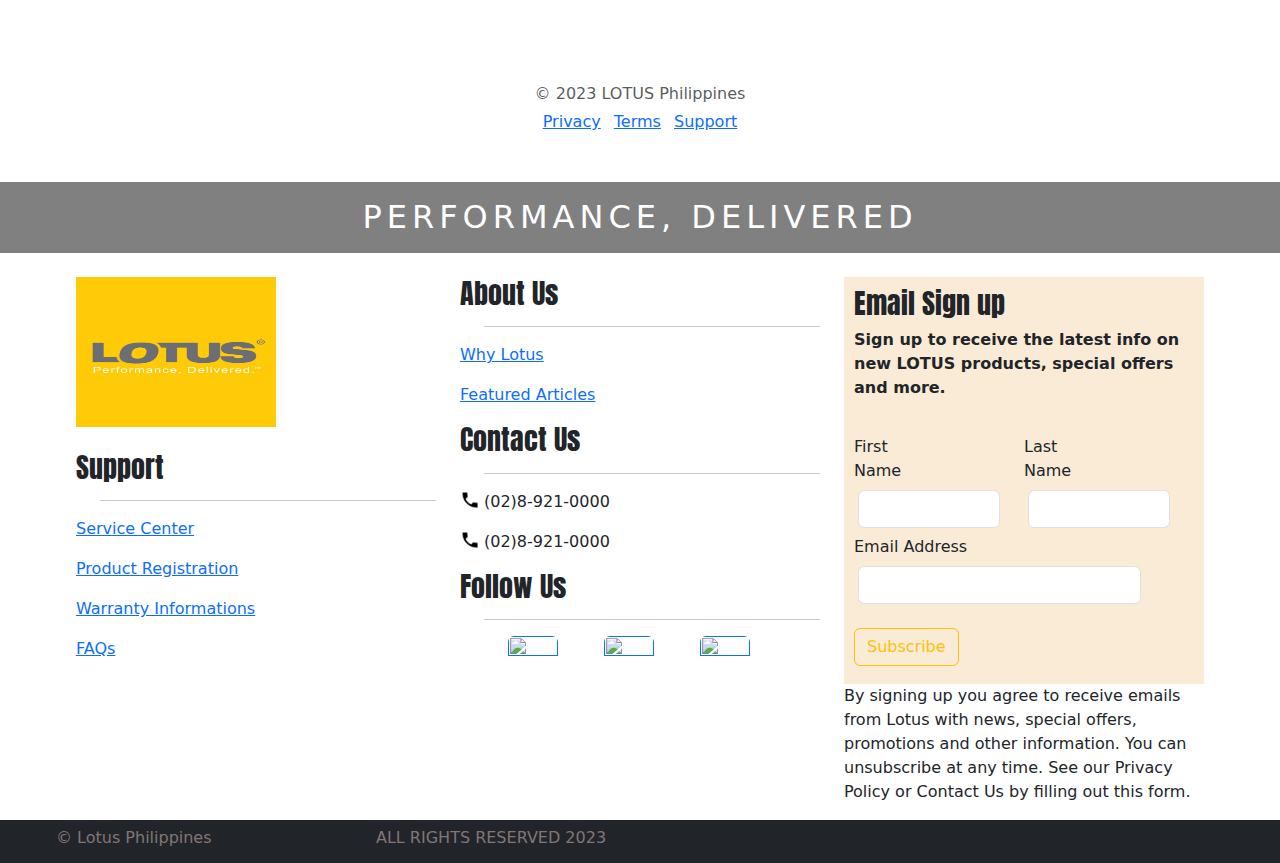
==== commit 2c26ac4f: "Merge branch 'main' of https://github.com/valabilo/LOTUSPhilippines-WD42" ====
--- a/checkout.html
+++ b/checkout.html
@@ -12,7 +12,7 @@
     <script src="https://cdn.jsdelivr.net/npm/bootstrap@5.2.3/dist/js/bootstrap.bundle.min.js"></script>
     <link rel="stylesheet" href="css/style.css">
     
-      
+    <link href="css/bootstrap.min.css" rel="stylesheet">  
     <!-- Custom styles for this template -->
     <link href="css/checkout.css" rel="stylesheet">
   </head>
@@ -550,7 +550,7 @@
 </div>
 </div>
 
-    
+    <script src="JS/bootstrap.bundle.min.js"></script>
     <script src="JS/chatboxscript.js"></script>
     <script src="https://cdn.jsdelivr.net/npm/swiper@9/swiper-element-bundle.min.js"></script>
     <script src="./JS/jQueryscript.js"></script>
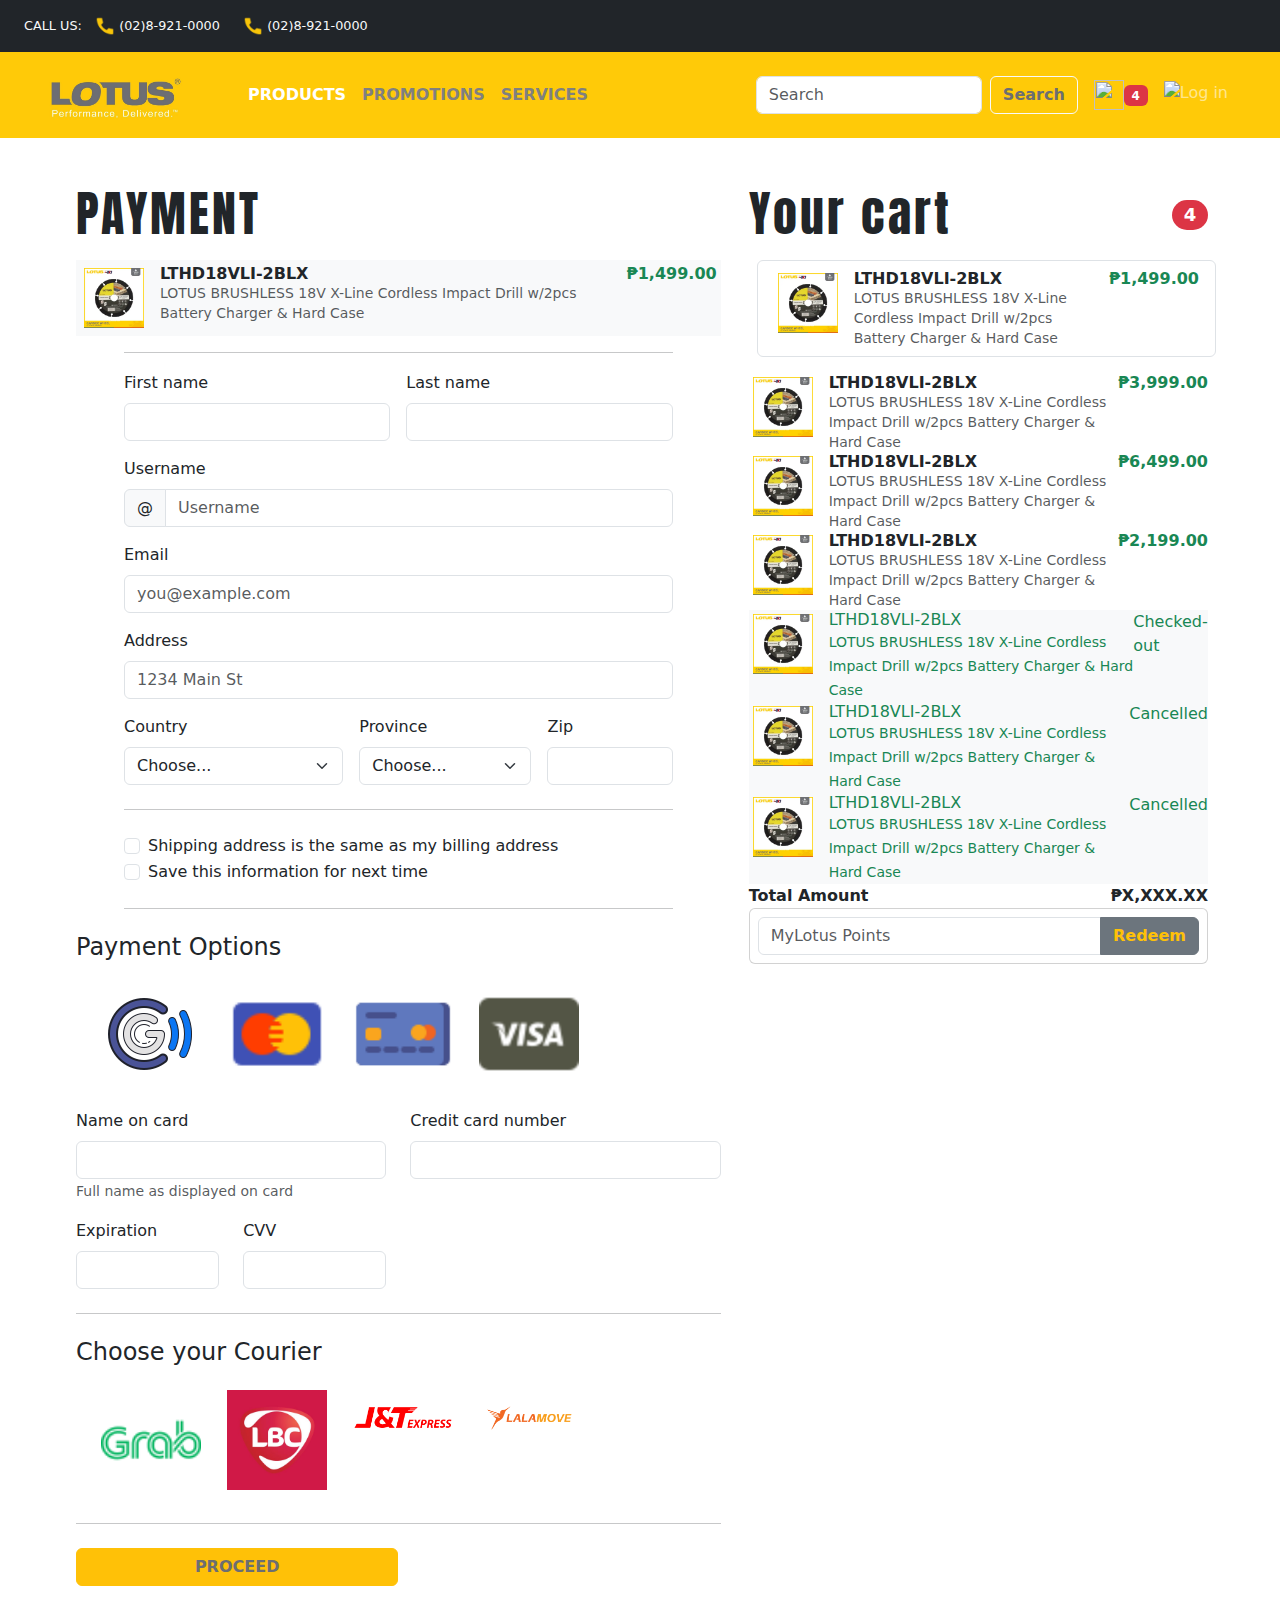
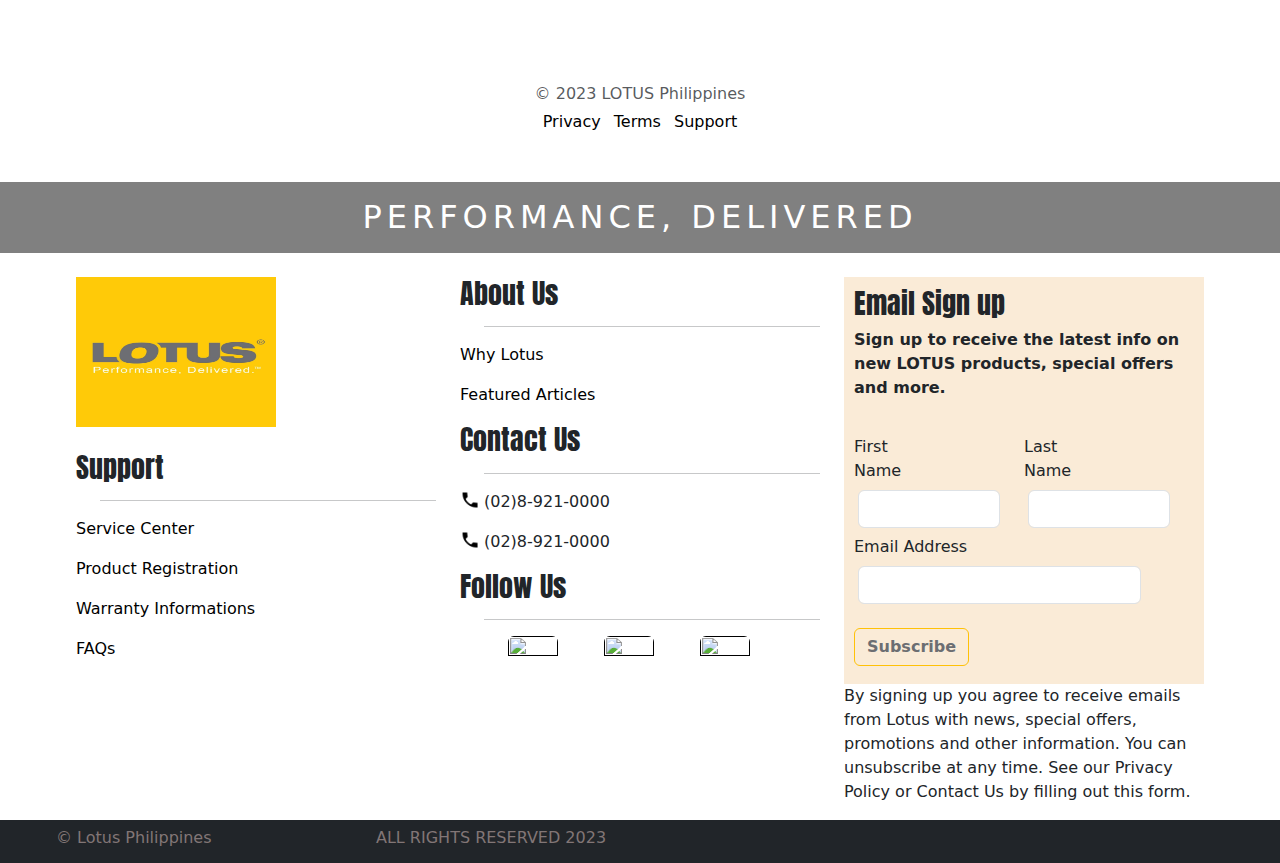
==== commit 03578394: "working modals" ====
--- a/checkout.html
+++ b/checkout.html
@@ -12,7 +12,7 @@
     <script src="https://cdn.jsdelivr.net/npm/bootstrap@5.2.3/dist/js/bootstrap.bundle.min.js"></script>
     <link rel="stylesheet" href="css/style.css">
     
-    <link href="css/bootstrap.min.css" rel="stylesheet">  
+    
     <!-- Custom styles for this template -->
     <link href="css/checkout.css" rel="stylesheet">
   </head>
@@ -550,7 +550,7 @@
 </div>
 </div>
 
-    <script src="JS/bootstrap.bundle.min.js"></script>
+    
     <script src="JS/chatboxscript.js"></script>
     <script src="https://cdn.jsdelivr.net/npm/swiper@9/swiper-element-bundle.min.js"></script>
     <script src="./JS/jQueryscript.js"></script>
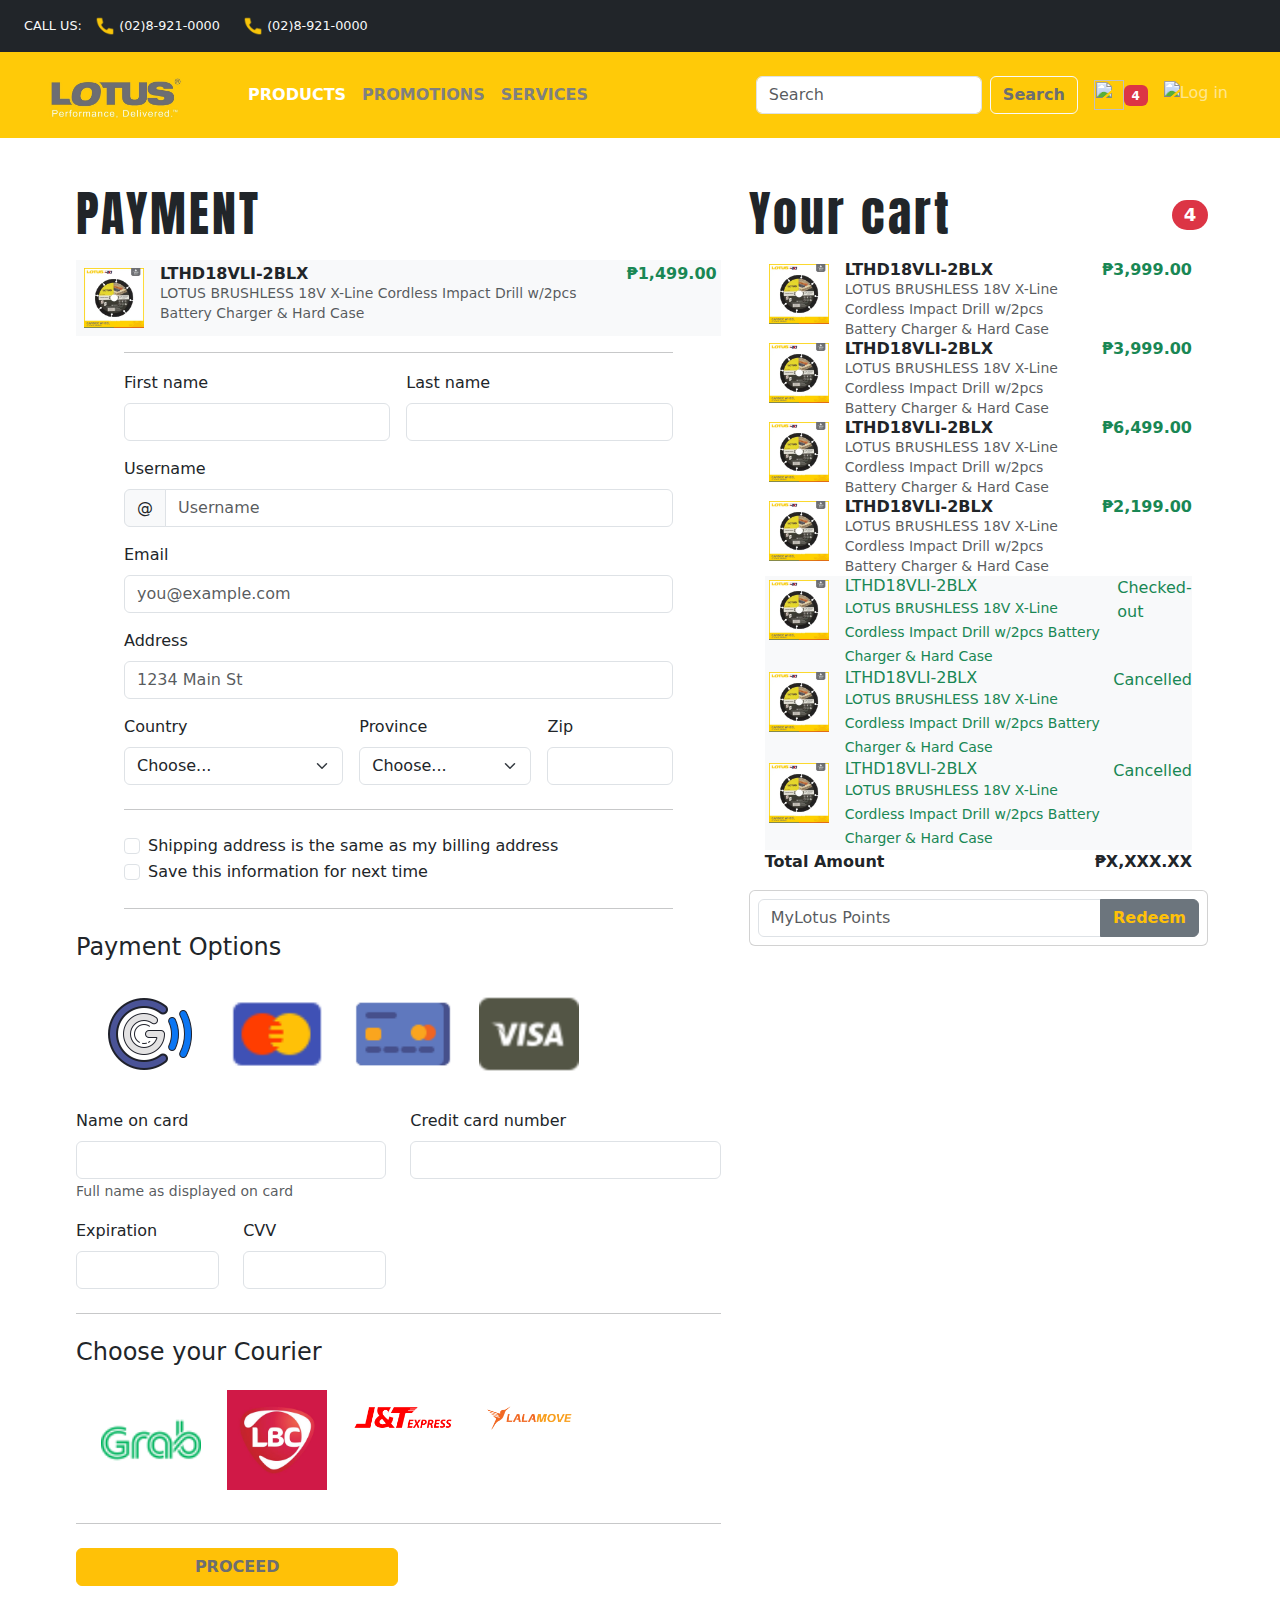
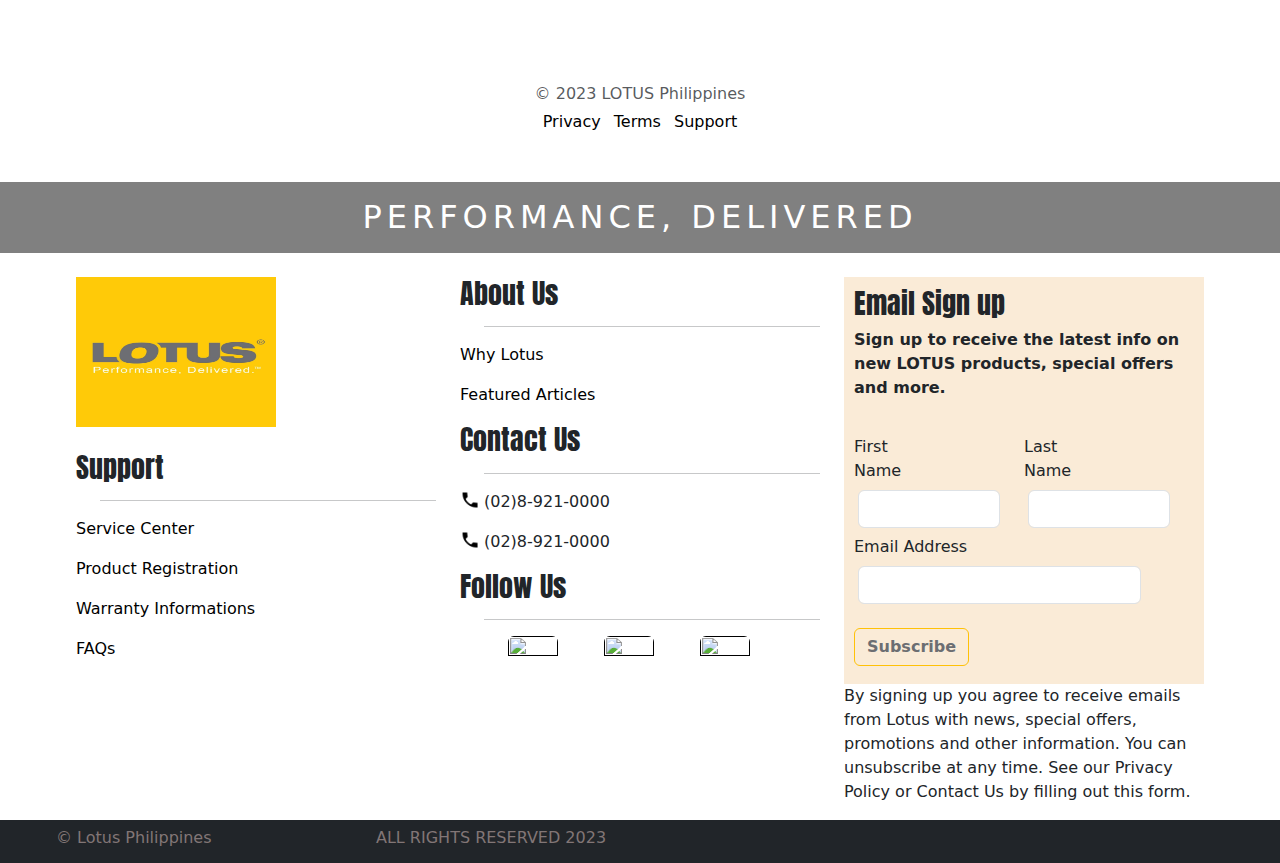
==== commit 1775a50a: "updated version" ====
--- a/checkout.html
+++ b/checkout.html
@@ -14,7 +14,7 @@
     
     
     <!-- Custom styles for this template -->
-    <link href="css/checkout.css" rel="stylesheet">
+   
   </head>
   <body>
     <header>
@@ -169,17 +169,16 @@
           <span class="feat-font text-dark">Your cart</span>
           <span class="badge bg-danger rounded-pill">4</span>
         </h4>
-        <div class="list-group mb-3">
-          <div class="container list-group-item d-md-flex justify-content-center text-wrap clearfix wrapper w-100 mx-2 lh-sm">
-            <img class="m-1 me-3 position-relative" width="60px" height="60px" src="projectassets/acc1.jpg" alt="">
+        <ul class="px-3">
+          <li class="list-group-item d-flex justify-content-between lh-sm">
+            <img class="m-1 me-3" width="60px" height="60px" src="projectassets/acc1.jpg" alt="">
             <div class="me-2">
               <h6 class="my-0 fw-bolder">LTHD18VLI-2BLX</h6>
               
               <small class="text-muted">LOTUS BRUSHLESS 18V X-Line Cordless Impact Drill w/2pcs Battery Charger & Hard Case</small>
             </div>
-            <h6 class="fw-bolder text-success textt-wrap postion-relative">₱1,499.00</h6>
-          </div>
-          </div>
+            <hh6 class="fw-bolder text-success">₱3,999.00</h6>
+          </li>
           <li class="list-group-item d-flex justify-content-between lh-sm">
             <img class="m-1 me-3" width="60px" height="60px" src="projectassets/acc1.jpg" alt="">
             <div class="me-2">
--- a/css/style.css
+++ b/css/style.css
@@ -206,6 +206,9 @@
           .hr-t {
             height: 3px;
           }
+          .td1>input, .td2>input {
+            padding-inline: 5px;
+          }
 
         
         
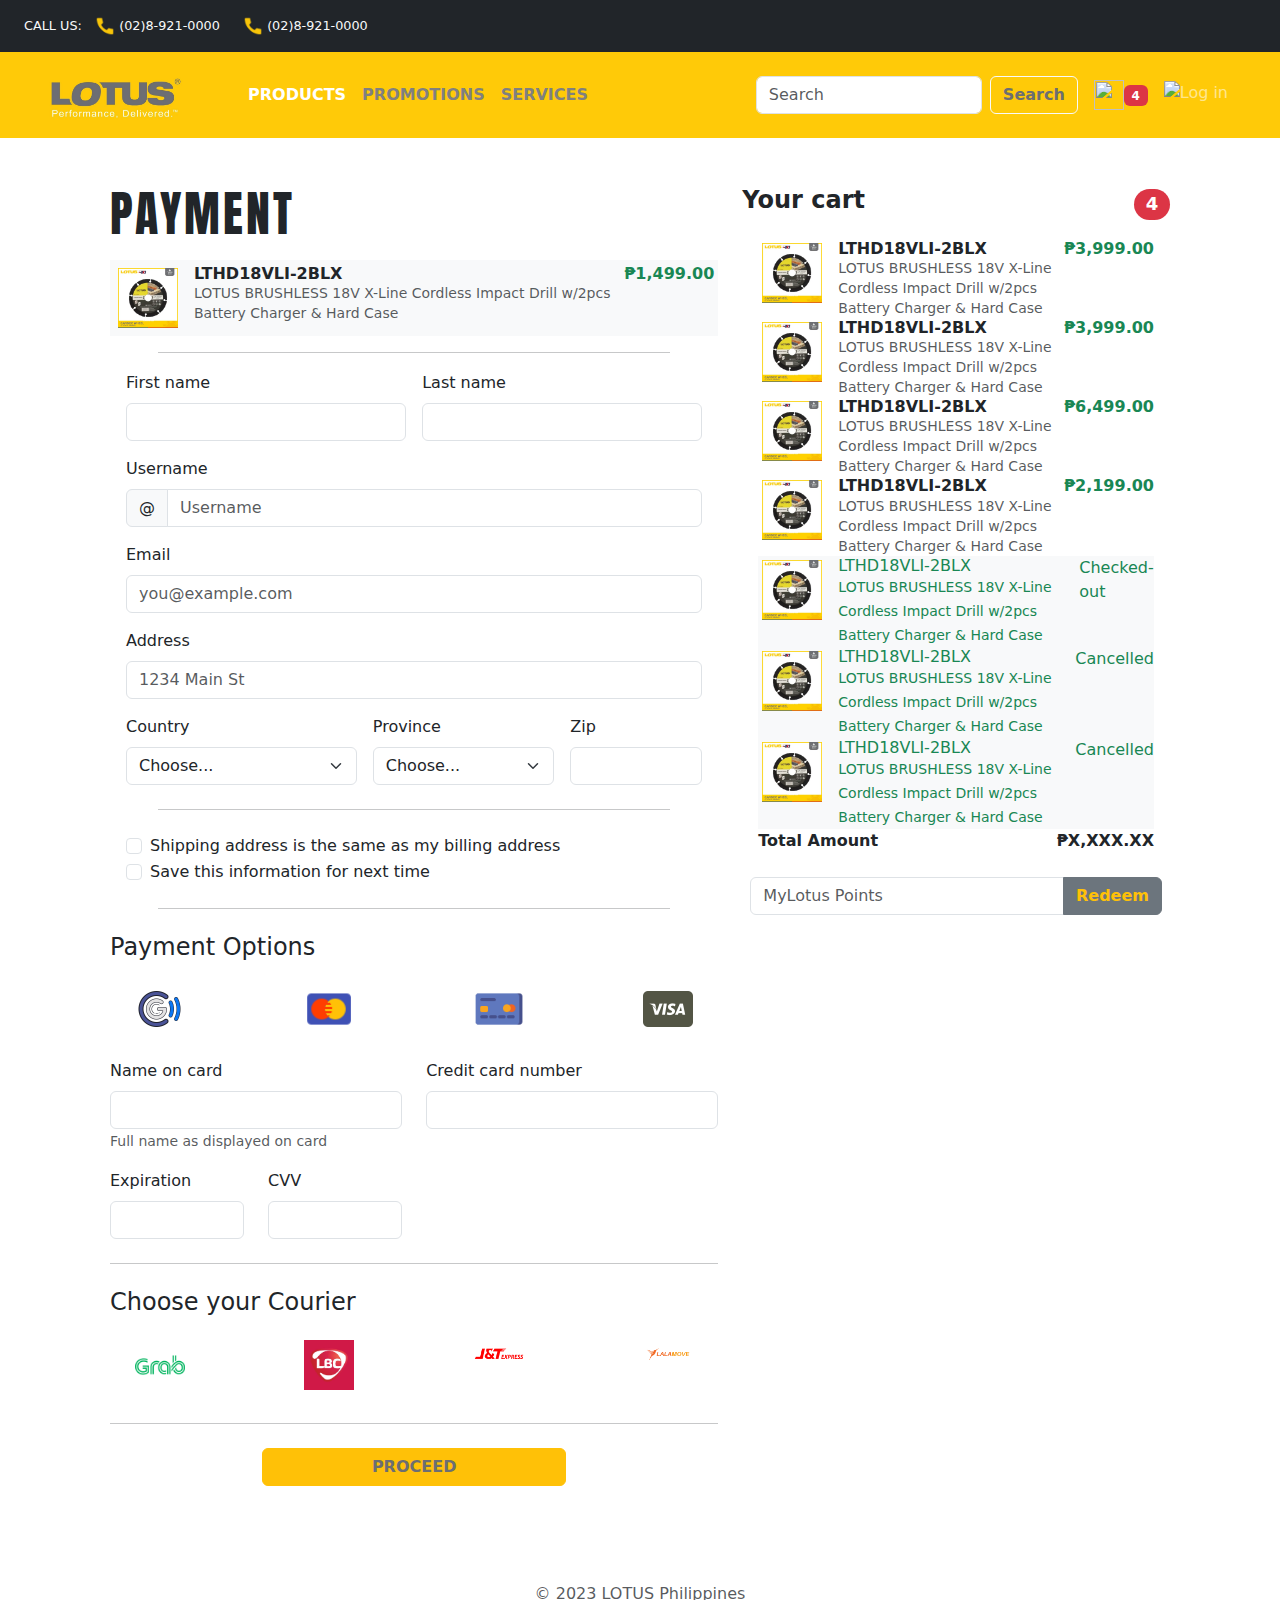
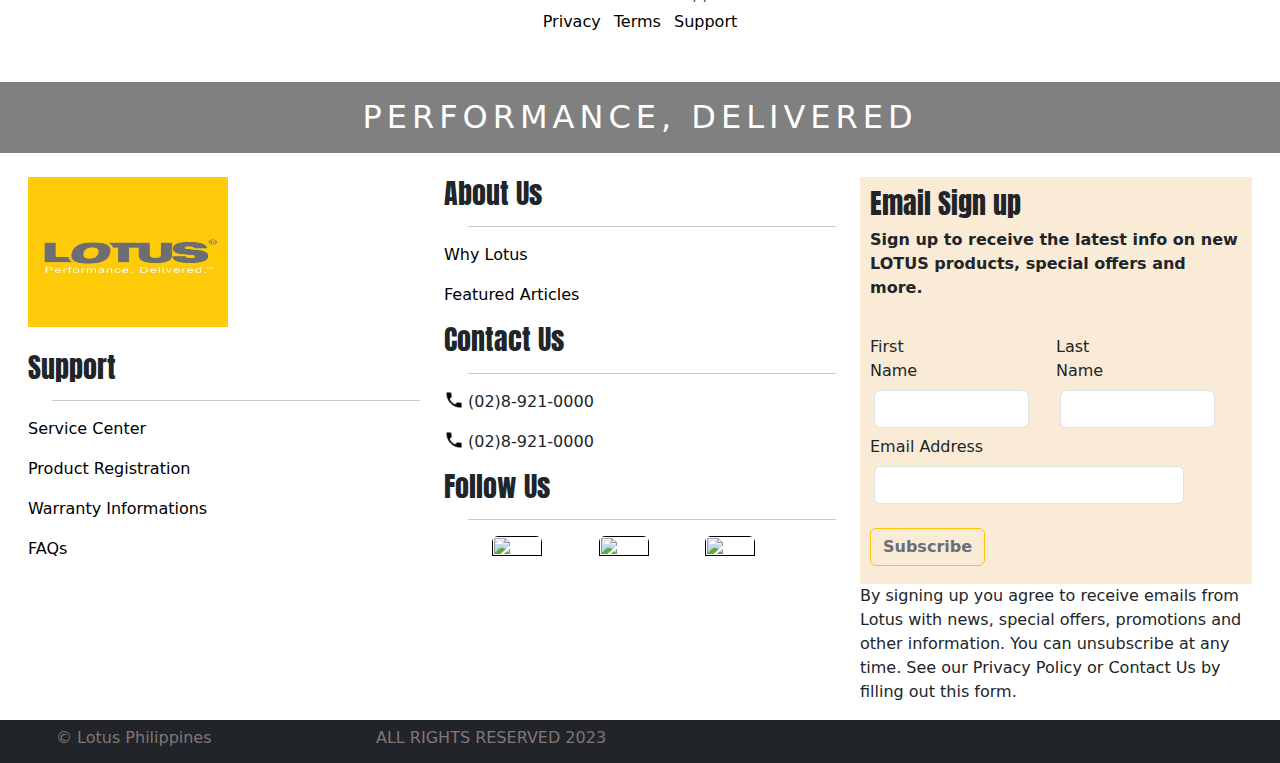
==== commit 25c3ba42: "updated version" ====
--- a/checkout.html
+++ b/checkout.html
@@ -162,14 +162,14 @@
 </nav>
   <main>
     <section>
-    <div class="container-fluid my-5">    
-      <div class="row g-4 mx-5">
-      <div class="col-md-5 col-lg-5 order-md-last ">
+    <div class="container-sm my-5 ">    
+      <div class="row g-4 mx-3 ">
+      <div class="col-sm-5 col-md-5 order-md-last ">
         <h4 class="d-flex justify-content-between align-items-center mb-3">
-          <span class="feat-font text-dark">Your cart</span>
+          <span class="h4 fw-bold text-dark">Your cart</span>
           <span class="badge bg-danger rounded-pill">4</span>
         </h4>
-        <ul class="px-3">
+        <ul class="px-3 text-wrap">
           <li class="list-group-item d-flex justify-content-between lh-sm">
             <img class="m-1 me-3" width="60px" height="60px" src="projectassets/acc1.jpg" alt="">
             <div class="me-2">
@@ -177,7 +177,7 @@
               
               <small class="text-muted">LOTUS BRUSHLESS 18V X-Line Cordless Impact Drill w/2pcs Battery Charger & Hard Case</small>
             </div>
-            <hh6 class="fw-bolder text-success">₱3,999.00</h6>
+            <hh6 class="fw-bolder text-success text-wrap">₱3,999.00</h6>
           </li>
           <li class="list-group-item d-flex justify-content-between lh-sm">
             <img class="m-1 me-3" width="60px" height="60px" src="projectassets/acc1.jpg" alt="">
@@ -236,14 +236,14 @@
           </li>
         </ul>
 
-        <form class="card p-2">
+        <form class="card-md p-2">
           <div class="input-group">
             <input type="text" class="form-control" placeholder="MyLotus Points">
             <button type="button" class="btn text-warning btn-secondary">Redeem</button>
           </div>
         </form>
       </div>
-      <div class="col-md-7 col-lg-7 px-3">
+      <div class="col-sm-7 col-md-7 ">
         <h4 class="feat-font mb-3 ">PAYMENT</h4>
         <li class="list-group-item d-md-flex justify-content-between lh-sm mx-auto mb-3 bg-light p-1">
             <img class="m-1 me-3" width="60px" height="60px" src="projectassets/acc1.jpg" alt="">
@@ -256,7 +256,7 @@
           </li>
           <hr class="hr-t mx-5">
         <form class="needs-validation" novalidate>
-          <div class="row g-3 px-5">
+          <div class="row g-3 px-3">
             <div class="col-sm-6">
               <label for="firstName" class="form-label">First name</label>
               <input type="text" class="form-control" id="firstName" placeholder="" value="" required>
@@ -333,30 +333,30 @@
 
           <hr class="my-4 mx-5">
 
-          <div class="form-check mx-5">
+          <div class="form-check mx-3">
             <input type="checkbox" class="form-check-input" id="same-address">
             <label class="form-check-label" for="same-address">Shipping address is the same as my billing address</label>
           </div>
-          <div class="form-check mx-5">
+          <div class="form-check mx-3">
             <input type="checkbox" class="form-check-input" id="save-info">
             <label class="form-check-label" for="save-info">Save this information for next time</label>
           </div>
           <hr class="my-4 mx-5">
           <h4 class="mb-3">Payment Options</h4>
-          <div class="my-3 w-25 justify-content-center">
-            <div class="container-lg">
-            <div class="d-md-flex list-group-item justify-content-between">
-            <div class="form-check btn">
-                <img width="100px" src="projectassets/icons8-gcash-100.png" alt="">
-              </div>
-            <div class="form-check btn">
-              <img width="100px" src="projectassets/icons8-mastercard-48.png" alt="">
-            </div>
-            <div class="form-check btn">
-              <img width="100px" src="projectassets/icons8-debit-card-64.png" alt="">
-            </div>
-            <div class="form-check btn">
-              <img width="100px" src="projectassets/icons8-visa-50.png" alt="">
+          <div class="my-3 justify-content-center">
+            <div class="container-sm">
+            <div class="d-md-flex justify-content-between">
+            <div class="form-check btn">
+                <img width="50px" src="projectassets/icons8-gcash-100.png" alt="">
+              </div>
+            <div class="form-check btn">
+              <img width="50px" src="projectassets/icons8-mastercard-48.png" alt="">
+            </div>
+            <div class="form-check btn">
+              <img width="50px" src="projectassets/icons8-debit-card-64.png" alt="">
+            </div>
+            <div class="form-check btn">
+              <img width="50px" src="projectassets/icons8-visa-50.png" alt="">
             </div>
           </div>
         </div>
@@ -397,26 +397,28 @@
           </div>
           <hr class="my-4">
           <h4 class="mb-3">Choose your Courier</h4>
-          <div class="my-3 w-25 justify-content-center">
-            <div class="container-lg">
-            <div class="d-md-flex list-group-item justify-content-between">
-            <div class="form-check btn">
-                <img width="100px" src="projectassets/grab.png" alt="">
-              </div>
-            <div class="form-check btn">
-              <img width="100px" src="projectassets/lbc.jpg" alt="">
-            </div>
-            <div class="form-check btn">
-              <img width="100px" src="projectassets/JT-Express-Logo-768x432.png" alt="">
-            </div>
-            <div class="form-check btn">
-              <img width="100px" src="projectassets/Lalamove-Logo-768x432.png" alt="">
+          <div class="my-3 justify-content-center">
+            <div class="container-sm">
+            <div class="d-md-flex justify-content-between">
+            <div class="form-check btn">
+                <img width="50px" src="projectassets/grab.png" alt="">
+              </div>
+            <div class="form-check btn">
+              <img width="50px" src="projectassets/lbc.jpg" alt="">
+            </div>
+            <div class="form-check btn">
+              <img width="50px" src="projectassets/JT-Express-Logo-768x432.png" alt="">
+            </div>
+            <div class="form-check btn">
+              <img width="50px" src="projectassets/Lalamove-Logo-768x432.png" alt="">
             </div>
           </div>
         </div>
       </div>
           <hr class="my-4">
-          <button class="w-50 mx-0 btn btn-warning btn" type="submit">PROCEED</button>
+          <div class="text-center">
+          <button class="w-50 btn btn-warning btn" type="submit">PROCEED</button>
+          </div>
         </form>
       </div>
     </div>
@@ -439,100 +441,99 @@
 </main>
 <!---------FOOTER----------->
 <footer id="footer">
-<div class="footer-inner">
-  <div class="row mx-5 px-3 pt-3 wrapper clearfix">
-      <div class="col-md-4 flex-1">
-          <div class="footer-logo mb-4">
-              <a href="#">
-                  <img width="200px" height="150px" src="./projectassets/logo.jpg" alt="">
-              </a>
-          </div>
-          <div class="footer-support">
-              <h3 class="foot-font">Support</h3>
-              <hr class="ms-4">
-              <p><a href="#">Service Center</a></p>
-              <p><a href="#">Product Registration</a></p>
-              <p><a href="#">Warranty Informations</a></p>
-              <p><a href="#">FAQs</a></p>
-          </div>
-      </div>
-      <div class="col-md-4 ">
-          <div class="foot">
-              <div>
-                  <h3 class="foot-font footer-about">About Us</h3>
-                  <hr class="ms-4">    
-                  <p><a href="">Why Lotus</a></p>
-                  <p><a href="">Featured Articles</a></p>
-              </div>
-              <div>
-              <h3 class="footer-contact foot-font">Contact Us</h3>
+  <div class="footer-inner">
+      <div class="row mx-3 pt-3 wrapper clearfix">
+          <div class="col-md-4 flex-1">
+              <div class="footer-logo mb-4">
+                  <a href="#">
+                      <img width="200px" height="150px" src="./projectassets/logo.jpg" alt="">
+                  </a>
+              </div>
+              <div class="footer-support">
+                  <h3 class="foot-font">Support</h3>
                   <hr class="ms-4">
+                  <p><a href="#">Service Center</a></p>
+                  <p><a href="#">Product Registration</a></p>
+                  <p><a href="#">Warranty Informations</a></p>
+                  <p><a href="#">FAQs</a></p>
+              </div>
+          </div>
+          <div class="col-md-4 ">
+              <div class="foot">
                   <div>
-                  <div class="col-md-4 d-flex gap-1">
-                      <img width="20px" height="20px" src="./projectassets/phone-icon.png" alt="">
-                      <p class="text-nowrap">(02)8-921-0000</p>
+                      <h3 class="foot-font footer-about">About Us</h3>
+                      <hr class="ms-4">    
+                      <p><a href="">Why Lotus</a></p>
+                      <p><a href="">Featured Articles</a></p>
                   </div>
-                  <div class="col-md-4 d-flex gap-1">
-                      <img width="20px" height="20px" src="./projectassets/phone-icon.png"" alt="">
-                      <p class="text-nowrap">(02)8-921-0000</p>
+                  <div>
+                  <h3 class="footer-contact foot-font">Contact Us</h3>
+                      <hr class="ms-4">
+                      <div>
+                      <div class="col-md-4 d-flex gap-1">
+                          <img width="20px" height="20px" src="./projectassets/phone-icon.png" alt="">
+                          <p class="text-nowrap">(02)8-921-0000</p>
+                      </div>
+                      <div class="col-md-4 d-flex gap-1">
+                          <img width="20px" height="20px" src="./projectassets/phone-icon.png"" alt="">
+                          <p class="text-nowrap">(02)8-921-0000</p>
+                      </div>
+                      </div>
                   </div>
+                  <div>
+                      <h3 class="foot-font">Follow Us</h3>
                   </div>
-              </div>
-              <div>
-                  <h3 class="foot-font">Follow Us</h3>
-              </div>
-              <hr class="ms-4">
-              <div class="socials row mt-3 px-5 pb-2">
-                  <div class="col"><a href="">
-                      <img class="rounded img-fluid" width="50px" height="50px" src="https://cdn3.iconfinder.com/data/icons/2018-social-media-logotypes/1000/2018_social_media_popular_app_logo_facebook-256.png" alt=""></a></div>
-                  <div class="col"><a href="">
-                      <img class="rounded img-fluid" width="50px" height="50px" src="https://cdn2.iconfinder.com/data/icons/social-media-2285/512/1_Twitter3_colored_svg-512.png" alt=""></a></div>
-                  <div class="col"><a href="">
-                      <img class="rounded img-fluid" width="50px" height="50px" src="https://cdn2.iconfinder.com/data/icons/social-media-2285/512/1_Instagram_colored_svg_1-128.png" alt=""></a></div>
-              </div>
-          </div>
-      </div>
-      <div class="col-md-4">
-          <div class="foot">
-              <form class="footer-form footer-form" action="">
-                      <h3 class="foot-font">Email Sign up</h3>
-                      <p class="my-1">Sign up to receive the latest info on new LOTUS products, special offers and more.</p>
-                      <table>
-                      <tr>
-                          <td class="td1">
-                              <label for="" class="col-sm-5 col-form-label">First Name</label>
+                  <hr class="ms-4">
+                  <div class="socials row mt-3 px-5 pb-2">
+                      <div class="col"><a href="">
+                          <img class="rounded img-fluid" width="50px" height="50px" src="https://cdn3.iconfinder.com/data/icons/2018-social-media-logotypes/1000/2018_social_media_popular_app_logo_facebook-256.png" alt=""></a></div>
+                      <div class="col"><a href="">
+                          <img class="rounded img-fluid" width="50px" height="50px" src="https://cdn2.iconfinder.com/data/icons/social-media-2285/512/1_Twitter3_colored_svg-512.png" alt=""></a></div>
+                      <div class="col"><a href="">
+                          <img class="rounded img-fluid" width="50px" height="50px" src="https://cdn2.iconfinder.com/data/icons/social-media-2285/512/1_Instagram_colored_svg_1-128.png" alt=""></a></div>
+                  </div>
+              </div>
+          </div>
+          <div class="col-md-4">
+              <div class="foot">
+                  <form class="footer-form footer-form" action="">
+                          <h3 class="foot-font">Email Sign up</h3>
+                          <p class="my-1">Sign up to receive the latest info on new LOTUS products, special offers and more.</p>
+                          <table>
+                          <tr>
+                              <td class="td1">
+                                  <label for="" class="col-sm-5 col-form-label">First Name</label>
+                                  <div class="col-sm-10">
+                                  <input type="text" class="form-control ms-1" >
+                              </div>
+                              </td>
+                              <td class="td2 ">
+                                  <label for="" class="col-sm-5 col-form-label">Last Name</label>
+                                  <div class="col-sm-10">
+                                  <input type="text" class="form-control ms-1">
+                              </td>
+                          </tr>
+                          <br>
+                          <tr>
+                              <td class="td3" colspan="2">
+                              <label for="" class="col-sm-5 col-form-label">Email Address</label>
                               <div class="col-sm-10">
-                              <input type="text" class="form-control ms-1" >
-                          </div>
-                              
-                          </td>
-                          <td class="td2">
-                              <label for="" class="col-sm-5 col-form-label">Last Name</label>
-                              <div class="col-sm-10">
-                              <input type="text" class="form-control ms-1">
-                          </td>
-                      </tr>
-                      <br>
-                      <tr>
-                          <td class="td3" colspan="2">
-                          <label for="" class="col-sm-5 col-form-label">Email Address</label>
-                          <div class="col-sm-10">
-                          <input type="email" class="form-control ms-1"><br>
-                          <a href="#footer" class="btn btn-outline-warning mb-2">Subscribe</a>
-                          </td></div>
-                      </tr>
-                      </table>
-              </form>
-          </div>
-      <div>
-          <p>By signing up you agree to receive emails from Lotus with news, special offers, promotions and other information. You can unsubscribe at any time. See our Privacy Policy or Contact Us by filling out this form.</p>
+                              <input type="email" class="form-control ms-1"><br>
+                              <a href="#footer" class="btn btn-outline-warning mb-2">Subscribe</a>
+                              </td></div>
+                          </tr>
+                          </table>
+                  </form>
+              </div>
+          <div>
+              <p>By signing up you agree to receive emails from Lotus with news, special offers, promotions and other information. You can unsubscribe at any time. See our Privacy Policy or Contact Us by filling out this form.</p>
+          </div>
       </div>
   </div>
-</div>
-<div class="footer-ann bg-dark">
-  <div class="col-md-3"><h2 class="ms-2 px-5 py-2 textt-wrap">© Lotus Philippines</h2></div>
-  <div class="col-md-9"><h2 class="ms-2 px-5 py-2">ALL RIGHTS RESERVED 2023</h2></div>
-</div>
+  <div class="footer-ann bg-dark">
+      <div class="col-md-3"><h2 class="ms-2 px-5 py-2 textt-wrap">© Lotus Philippines</h2></div>
+      <div class="col-md-9"><h2 class="ms-2 px-5 py-2">ALL RIGHTS RESERVED 2023</h2></div>
+  </div>
 </footer>
 <!-------Chat Us-->
 <div>
--- a/css/style.css
+++ b/css/style.css
@@ -209,7 +209,10 @@
           .td1>input, .td2>input {
             padding-inline: 5px;
           }
-
+          .active {
+            color: grey;
+          }
+          
         
         
- +          